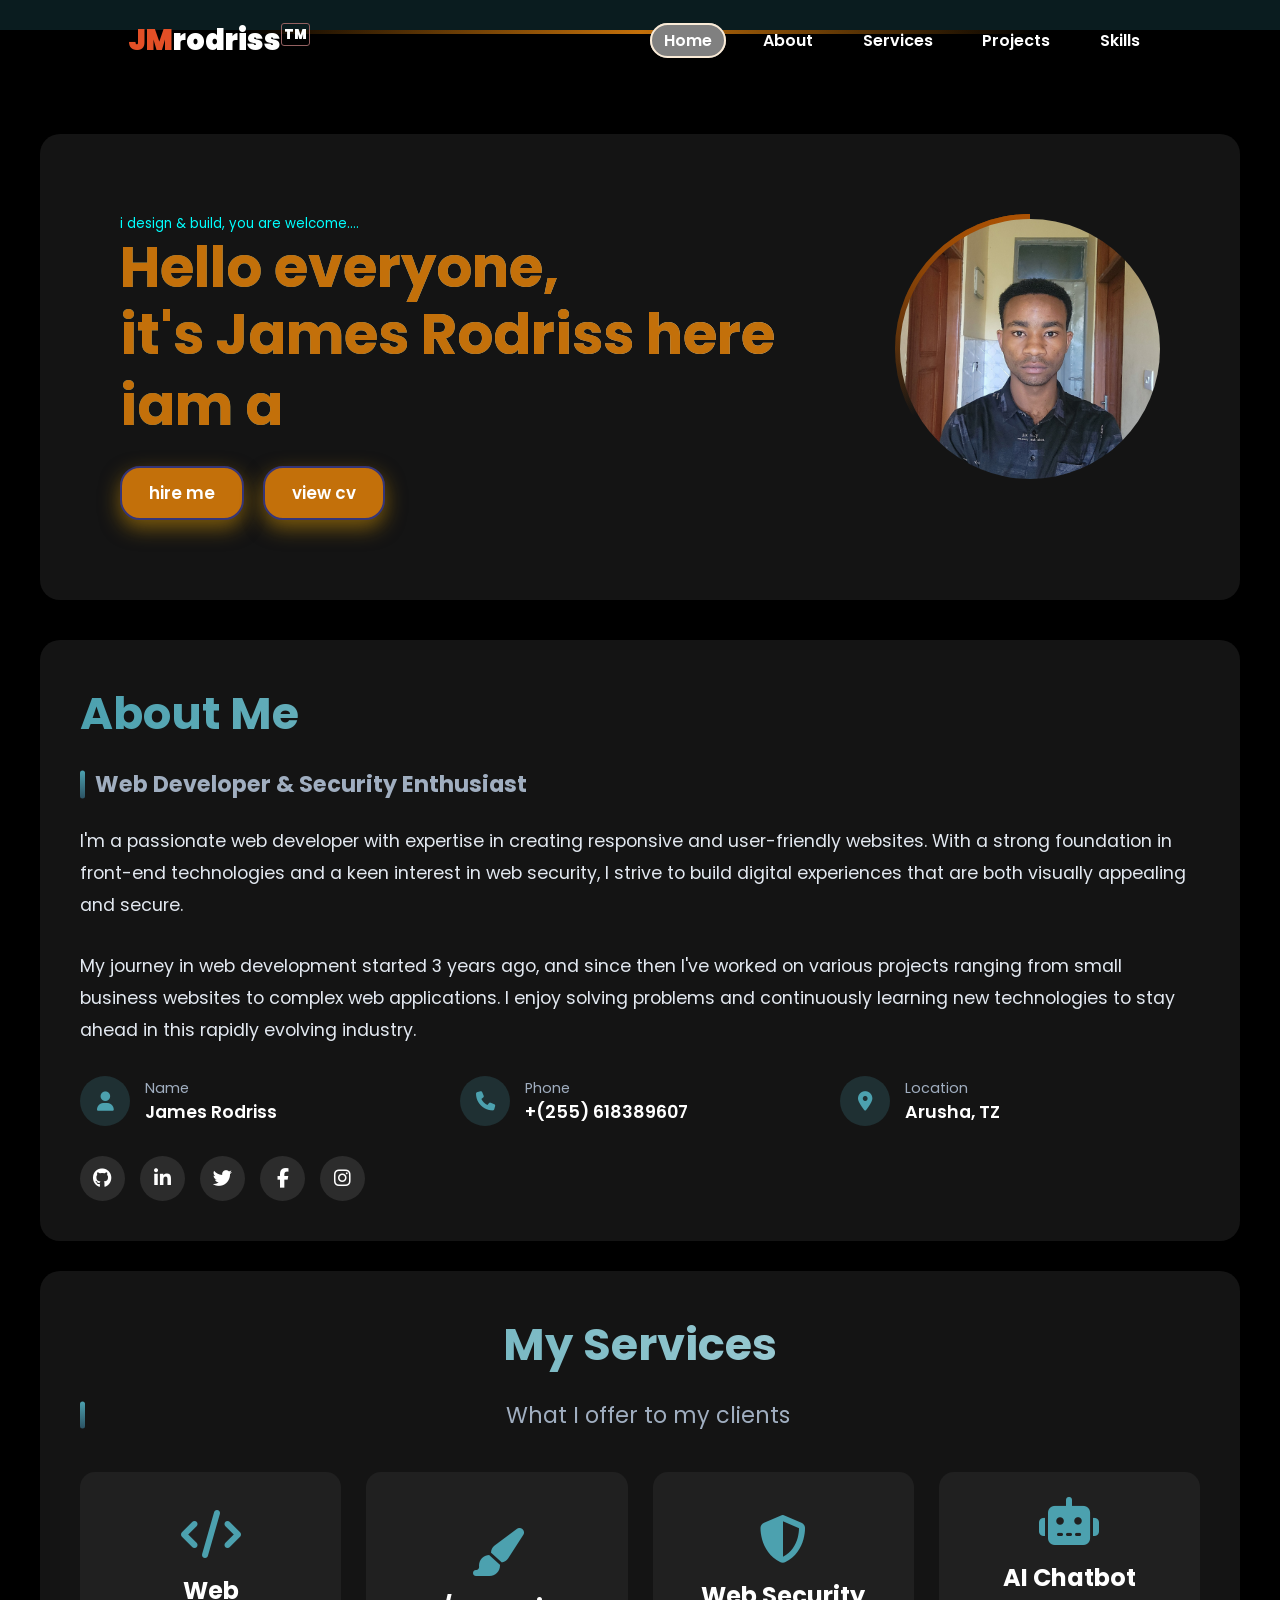
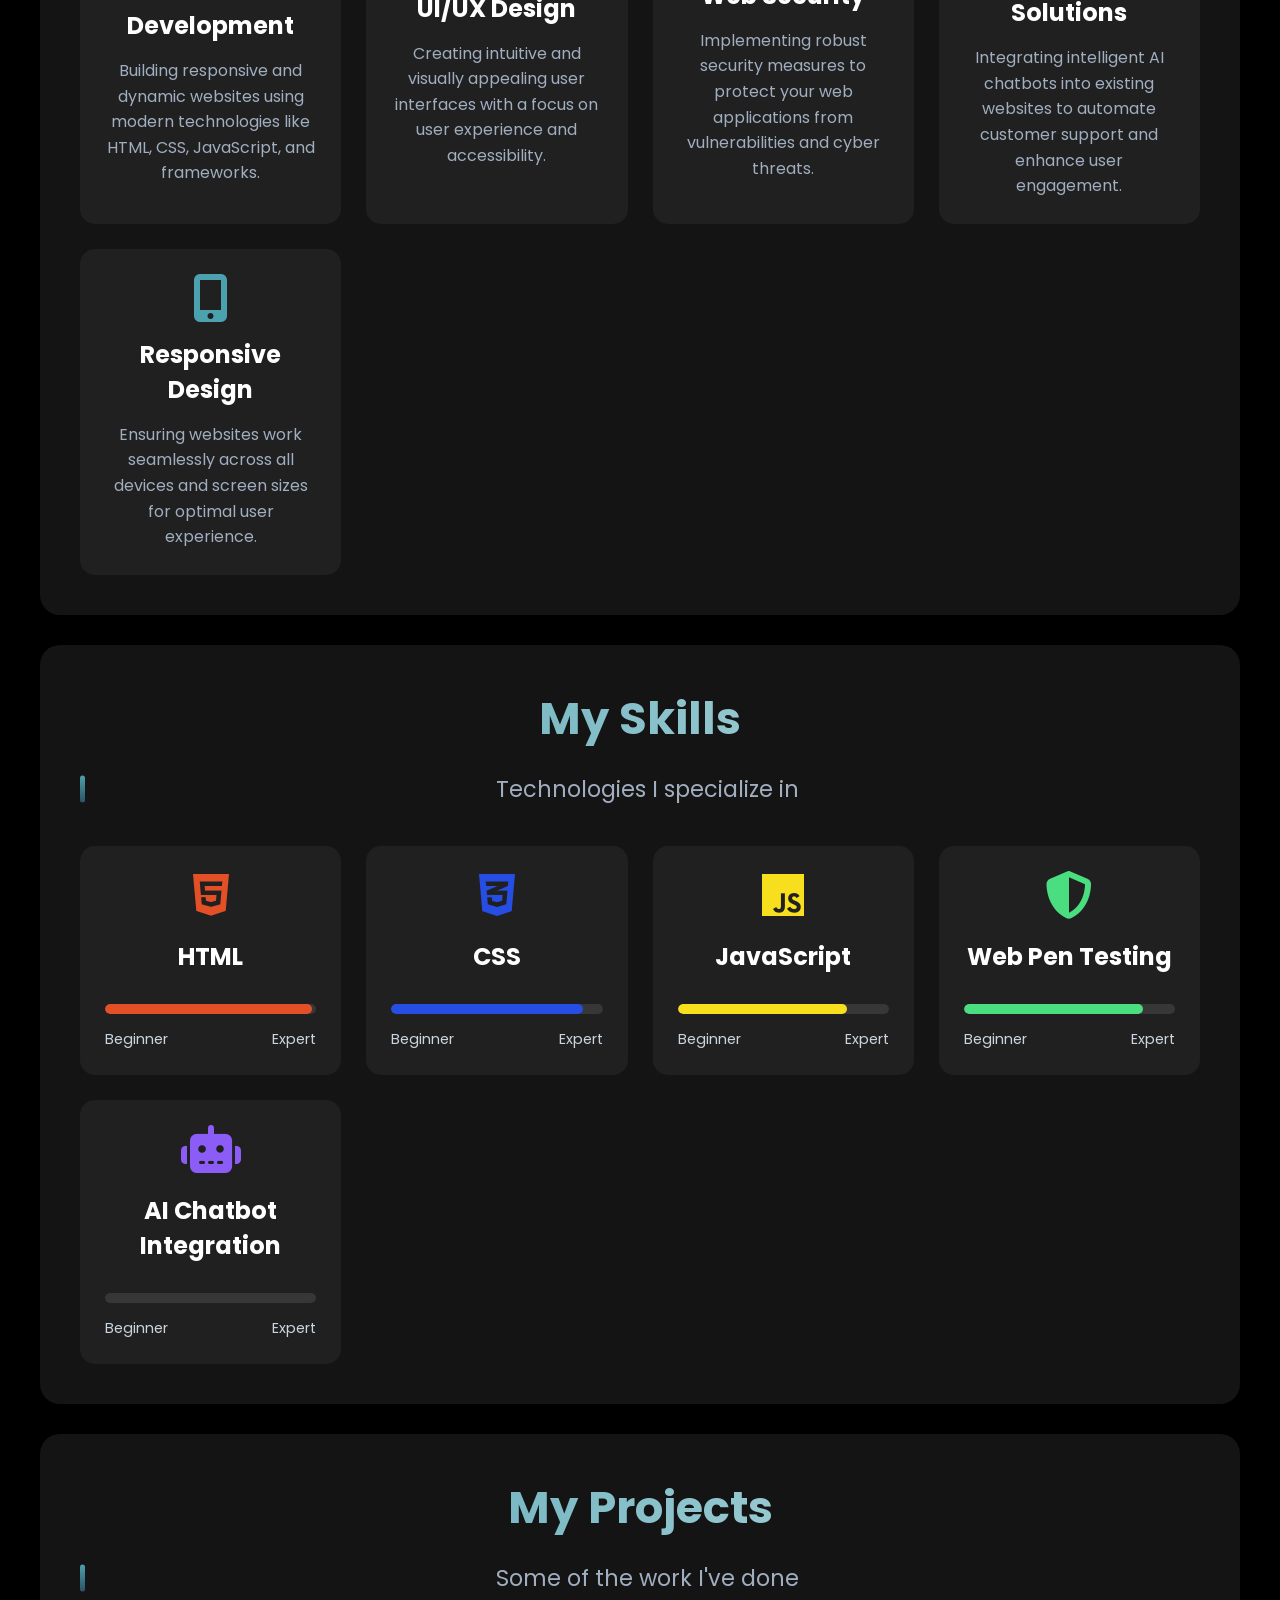
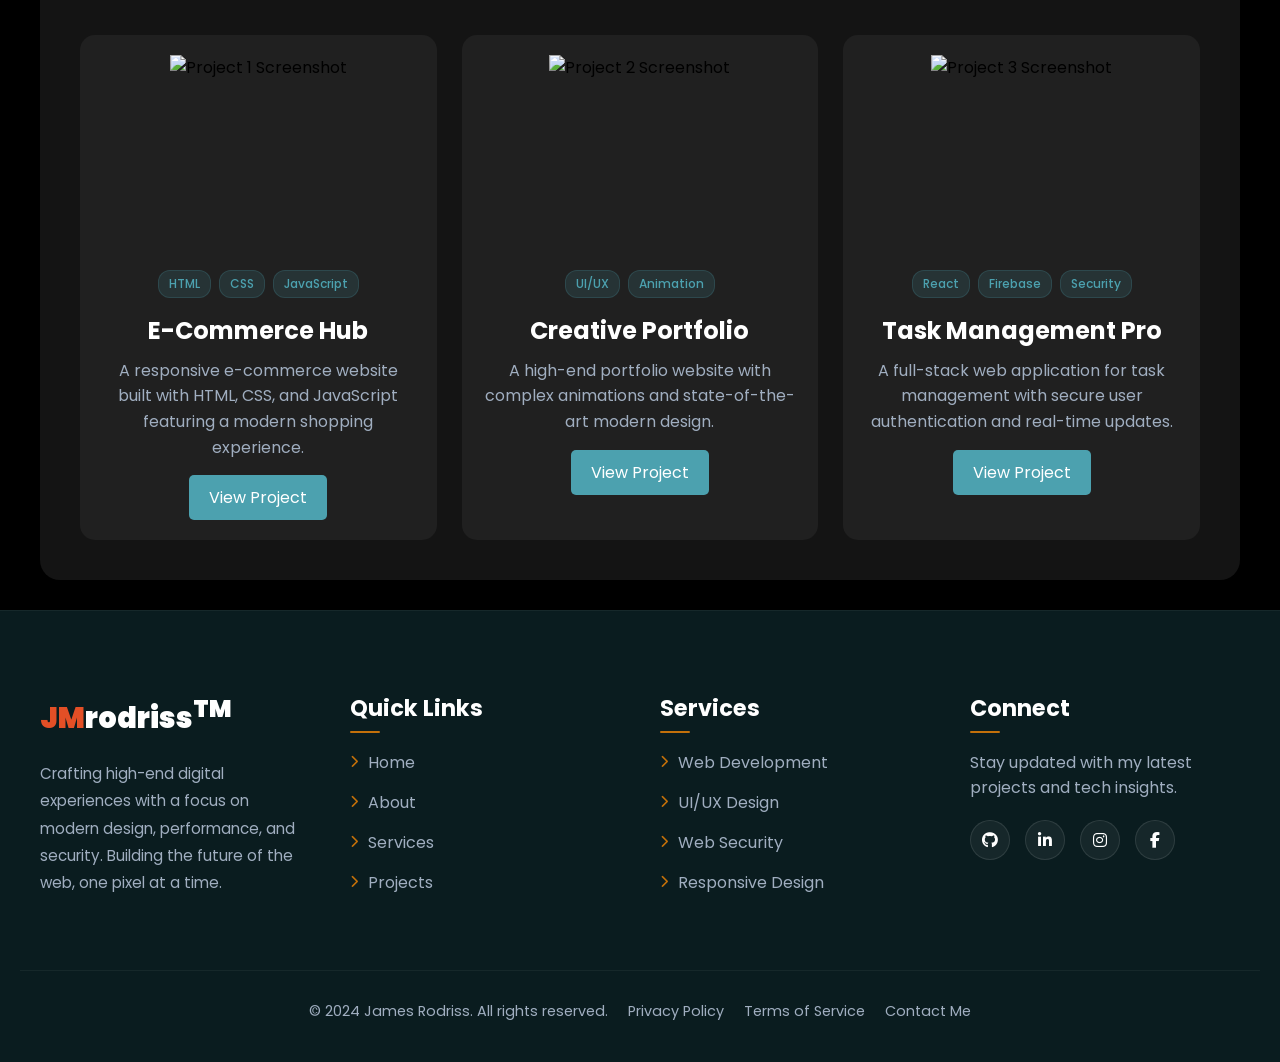
==== pages/portifolio.html @ ab5ba3fc "Initial commit: Professional modernized portfolio with Glassmorphism and pro structure" ====
<!DOCTYPE html>
<html lang="en">

<head>
  <meta charset="UTF-8" />
  <meta name="viewport" content="width=device-width, initial-scale=1.0" />
  <meta name="description"
    content="Portfolio of James Rodriss, a passionate web developer and security enthusiast specializing in responsive websites and UI/UX design." />
  <meta name="keywords"
    content="web developer, portfolio, James Rodriss, UI/UX design, web security, responsive design" />
  <title>James Rodriss - Portfolio</title>
  <link rel="preconnect" href="https://fonts.googleapis.com">
  <link rel="preconnect" href="https://fonts.gstatic.com" crossorigin>
  <link href="https://fonts.googleapis.com/css2?family=Poppins:wght@300;400;500;600;700&display=swap" rel="stylesheet">
  <link rel="stylesheet" href="https://cdnjs.cloudflare.com/ajax/libs/font-awesome/6.4.0/css/all.min.css" />
  <link rel="stylesheet" href="https://cdnjs.cloudflare.com/ajax/libs/aos/2.3.4/aos.css" />
  <link rel="stylesheet" href="../css/introduction.css" />
  <link rel="stylesheet" href="../css/portifolio.css" />
  <link rel="stylesheet" href="../css/services.css" />
</head>

<body>
  <!-- animaton on loading -->
  <div class="bars-animation">
    <div class="bar1" style="--i: 6"></div>
    <div class="bar1" style="--i: 5"></div>
    <div class="bar1" style="--i: 4"></div>
    <div class="bar1" style="--i: 3"></div>
    <div class="bar1" style="--i: 2"></div>
    <div class="bar1" style="--i: 1"></div>
  </div>

  <nav class="navbar">
    <div class="navbar-container">
      <a href="../index.html" class="navbar-logo">
        <span>JM</span><span>rodriss<sup>TM</sup></span>
      </a>
      <button class="navbar-toogle">
        <span class="bar"></span><span class="bar"></span><span class="bar"></span>
      </button>
      <ul class="navbar-menu">
        <li><a href="#introduction" class="activee">Home</a></li>
        <li><a href="#container2">About</a></li>
        <li><a href="#services">Services</a></li>
        <li><a href="#projects">Projects</a></li>
        <li><a href="#skills">Skills</a></li>
      </ul>
    </div>
    <div class="scroll-progress"></div>
  </nav>

  <div class="magic-separator"></div>

  <section class="introduction" id="introduction">
    <!--infomation about the intro-->
    <div class="info1" data-aos="fade-up">
      <div class="info1-intro">
        <small>i design & build, you are welcome....</small>
        <h1>
          Hello everyone, <br />
          it's James Rodriss here <br />
          <span class="iam-a-line">iam a <span class="career-wrapper">
              <span style="--i: 4">Developer</span>
              <span style="--i: 3">Designer</span>
              <span style="--i: 2">It specialist</span>
              <span style="--i: 1">Tester</span>
            </span></span>
        </h1>
      </div>
      <div class="info1-buttons">
        <a href="mailto:jamesrodriss43@gmail.com" class="button1">hire me</a>
        <a href="cv.html" class="button2">view cv</a>
      </div>
    </div>
    <!--image of intro-->
    <div class="home-image" data-aos="zoom-in-down">
      <div class="box-image">
        <div class="img-info">
          <img src="../assets/images/james.jpg" alt="Profile picture of James Rodriss" />
        </div>
      </div>
    </div>
  </section>

  <div class="container2" id="container2">
    <div class="about-section">
      <div class="about-content">
        <h1>About Me</h1>
        <h2 class="subtitle">Web Developer & Security Enthusiast</h2>

        <p class="description">
          I'm a passionate web developer with expertise in creating responsive
          and user-friendly websites. With a strong foundation in front-end
          technologies and a keen interest in web security, I strive to build
          digital experiences that are both visually appealing and secure.
        </p>

        <p class="description">
          My journey in web development started 3 years ago, and since then
          I've worked on various projects ranging from small business websites
          to complex web applications. I enjoy solving problems and
          continuously learning new technologies to stay ahead in this rapidly
          evolving industry.
        </p>

        <div class="info-grid">
          <div class="info-item">
            <div class="info-icon">
              <i class="fas fa-user"></i>
            </div>
            <div class="info-text">
              <span class="info-label">Name</span>
              <span class="info-value">James Rodriss</span>
            </div>
          </div>

          <div class="info-item">
            <div class="info-icon">
              <i class="fas fa-phone"></i>
            </div>
            <div class="info-text">
              <span class="info-label">Phone</span>
              <span class="info-value">+(255) 618389607</span>
            </div>
          </div>


          <div class="info-item">
            <div class="info-icon">
              <i class="fas fa-map-marker-alt"></i>
            </div>
            <div class="info-text">
              <span class="info-label">Location</span>
              <span class="info-value">Arusha, TZ</span>
            </div>
          </div>
        </div>

        <div class="social-links">
          <a href="https://github.com/rodrissjr" class="social-link">
            <i class="fab fa-github"></i>
          </a>
          <a href="https://www.linkedin.com/in/j%C3%A3m%C4%93s-rodriss-00a63537a/" class="social-link">
            <i class="fab fa-linkedin-in"></i>
          </a>
          <a href="#" class="social-link">
            <i class="fab fa-twitter"></i>
          </a>
          <a href="https://www.facebook.com/selvester.rodriss.5" class="social-link">
            <i class="fab fa-facebook-f"></i>
          </a>
          <a href="https://www.instagram.com/iamrodriss_jr/" class="social-link">
            <i class="fab fa-instagram "></i>
          </a>
        </div>
      </div>
    </div>
  </div>

  <div class="services-container" id="services" data-aos="fade-up">
    <header>
      <h1>My Services</h1>
      <p class="subtitle">What I offer to my clients</p>
    </header>

    <div class="services-grid">
      <div class="service-card" data-aos="zoom-out-down">
        <i class="fas fa-code icon"></i>
        <h3>Web Development</h3>
        <p>
          Building responsive and dynamic websites using modern technologies
          like HTML, CSS, JavaScript, and frameworks.
        </p>
      </div>

      <div class="service-card" data-aos="flip-right">
        <i class="fas fa-paint-brush icon"></i>
        <h3>UI/UX Design</h3>
        <p>
          Creating intuitive and visually appealing user interfaces with a
          focus on user experience and accessibility.
        </p>
      </div>

      <div class="service-card" data-aos="zoom-in-up">
        <i class="fas fa-shield-alt icon"></i>
        <h3>Web Security</h3>
        <p>
          Implementing robust security measures to protect your web
          applications from vulnerabilities and cyber threats.
        </p>
      </div>

      <div class="service-card" data-aos="fade-up" data-aos-delay="100">
        <i class="fas fa-robot icon"></i>
        <h3>AI Chatbot Solutions</h3>
        <p>
          Integrating intelligent AI chatbots into existing websites to
          automate customer support and enhance user engagement.
        </p>
      </div>

      <div class="service-card" data-aos="fade-up">
        <i class="fas fa-mobile-alt icon"></i>
        <h3>Responsive Design</h3>
        <p>
          Ensuring websites work seamlessly across all devices and screen
          sizes for optimal user experience.
        </p>
      </div>
    </div>
  </div>

  <div class="container" data-aos="" id="container">
    <header>
      <h1>My Skills</h1>
      <p class="subtitle">Technologies I specialize in</p>
    </header>

    <div class="skills-container">
      <div class="skill-card html" data-aos="flip-up">
        <i class="fab fa-html5 icon"></i>
        <h3>HTML</h3>
        <div class="skill-level">
          <div class="skill-progress" data-width="98%"></div>
        </div>
        <div class="skill-info">
          <span>Beginner</span>
          <span>Expert</span>
        </div>
      </div>

      <div class="skill-card css" data-aos="zoom-out-down">
        <i class="fab fa-css3-alt icon"></i>
        <h3>CSS</h3>
        <div class="skill-level">
          <div class="skill-progress" data-width="91%"></div>
        </div>
        <div class="skill-info">
          <span>Beginner</span>
          <span>Expert</span>
        </div>
      </div>

      <div class="skill-card js" data-aos="zoom-in-down">
        <i class="fab fa-js icon"></i>
        <h3>JavaScript</h3>
        <div class="skill-level">
          <div class="skill-progress" data-width="80%"></div>
        </div>
        <div class="skill-info">
          <span>Beginner</span>
          <span>Expert</span>
        </div>
      </div>

      <div class="skill-card security" data-aos="fade-up">
        <i class="fas fa-shield-alt icon"></i>
        <h3>Web Pen Testing</h3>
        <div class="skill-level">
          <div class="skill-progress" data-width="85%"></div>
        </div>
        <div class="skill-info">
          <span>Beginner</span>
          <span>Expert</span>
        </div>
      </div>

      <div class="skill-card chatbot" data-aos="flip-right" data-aos-delay="200">
        <i class="fas fa-robot icon"></i>
        <h3>AI Chatbot Integration</h3>
        <div class="skill-level">
          <div class="skill-progress" data-width="92%"></div>
        </div>
        <div class="skill-info">
          <span>Beginner</span>
          <span>Expert</span>
        </div>
      </div>
    </div>
  </div>

  <div class="projects-container" id="projects" data-aos="fade-up">
    <header>
      <h1>My Projects</h1>
      <p class="subtitle">Some of the work I've done</p>
    </header>

    <div class="projects-grid">
      <div class="project-card" data-aos="zoom-in">
        <div class="project-image">
          <img src="project1.jpg" alt="Project 1 Screenshot" loading="lazy">
        </div>
        <div class="project-tags">
          <span class="tag">HTML</span>
          <span class="tag">CSS</span>
          <span class="tag">JavaScript</span>
        </div>
        <h3>E-Commerce Hub</h3>
        <p>A responsive e-commerce website built with HTML, CSS, and JavaScript featuring a modern shopping experience.
        </p>
        <a href="project1.html" class="project-link">View Project</a>
      </div>

      <div class="project-card" data-aos="zoom-in" data-aos-delay="200">
        <div class="project-image">
          <img src="project2.jpg" alt="Project 2 Screenshot" loading="lazy">
        </div>
        <div class="project-tags">
          <span class="tag">UI/UX</span>
          <span class="tag">Animation</span>
        </div>
        <h3>Creative Portfolio</h3>
        <p>A high-end portfolio website with complex animations and state-of-the-art modern design.</p>
        <a href="project2.html" class="project-link">View Project</a>
      </div>

      <div class="project-card" data-aos-delay="100">
        <div class="project-image">
          <img src="project3.jpg" alt="Project 3 Screenshot" loading="lazy">
        </div>
        <div class="project-tags">
          <span class="tag">React</span>
          <span class="tag">Firebase</span>
          <span class="tag">Security</span>
        </div>
        <h3>Task Management Pro</h3>
        <p>A full-stack web application for task management with secure user authentication and real-time updates.</p>
        <a href="project3.html" class="project-link">View Project</a>
      </div>
    </div>
  </div>

  <footer class="footer">
    <div class="footer-container">
      <!-- Branding Column -->
      <div class="footer-column footer-about">
        <a href="#" class="footer-logo">
          <span>JM</span>rodriss<sup>TM</sup>
        </a>
        <p>
          Crafting high-end digital experiences with a focus on modern design,
          performance, and security. Building the future of the web, one pixel at a time.
        </p>
      </div>

      <!-- Quick Links Column -->
      <div class="footer-column footer-links">
        <h3>Quick Links</h3>
        <ul>
          <li><a href="#introduction"><i class="fas fa-chevron-right"></i> Home</a></li>
          <li><a href="#container2"><i class="fas fa-chevron-right"></i> About</a></li>
          <li><a href="#services"><i class="fas fa-chevron-right"></i> Services</a></li>
          <li><a href="#projects"><i class="fas fa-chevron-right"></i> Projects</a></li>
        </ul>
      </div>

      <!-- Services Column -->
      <div class="footer-column footer-links">
        <h3>Services</h3>
        <ul>
          <li><a href="#"><i class="fas fa-chevron-right"></i> Web Development</a></li>
          <li><a href="#"><i class="fas fa-chevron-right"></i> UI/UX Design</a></li>
          <li><a href="#"><i class="fas fa-chevron-right"></i> Web Security</a></li>
          <li><a href="#"><i class="fas fa-chevron-right"></i> Responsive Design</a></li>
        </ul>
      </div>

      <!-- Social Column -->
      <div class="footer-column footer-socials">
        <h3>Connect</h3>
        <p>Stay updated with my latest projects and tech insights.</p>
        <div class="social-icons">
          <a href="https://github.com/rodrissjr" class="social-icon" target="_blank"><i class="fab fa-github"></i></a>
          <a href="https://www.linkedin.com/in/j%C3%A3m%C4%93s-rodriss-00a63537a/" class="social-icon"
            target="_blank"><i class="fab fa-linkedin-in"></i></a>
          <a href="https://www.instagram.com/iamrodriss_jr/" class="social-icon" target="_blank"><i
              class="fab fa-instagram"></i></a>
          <a href="https://www.facebook.com/selvester.rodriss.5" class="social-icon" target="_blank"><i
              class="fab fa-facebook-f"></i></a>
        </div>
      </div>
    </div>

    <div class="footer-bottom">
      <div class="footer-container">
        <div
          style="display: flex; justify-content: space-between; align-items: center; width: 100%; flex-wrap: wrap; gap: 20px;">
          <p>&copy; 2024 James Rodriss. All rights reserved.</p>
          <div class="footer-legal">
            <a href="#">Privacy Policy</a>
            <a href="#">Terms of Service</a>
            <a href="mailto:jamesrodriss43@gmail.com">Contact Me</a>
          </div>
        </div>
      </div>
    </div>
  </footer>
  <script src="https://cdnjs.cloudflare.com/ajax/libs/aos/2.3.4/aos.js"></script>
  <script>
    const navbarToogle = document.querySelector(".navbar-toogle");
    const navbarMenu = document.querySelector(".navbar-menu");
    navbarToogle.addEventListener("click", function () {
      navbarToogle.classList.toggle("active");
      navbarMenu.classList.toggle("active");
    });

    // Close menu when a link is clicked
    const menuLinks = document.querySelectorAll('.navbar-menu a');
    menuLinks.forEach(link => {
      link.addEventListener('click', () => {
        navbarMenu.classList.remove('active');
        navbarToogle.classList.remove('active');
      });
    });

    AOS.init({
      offset: 100,
      duration: 1000,
      easing: "ease-in-out",
      delay: 200,
      once: true,
    });

    // Navbar Scroll Effect & Progress Bar
    const navbar = document.querySelector(".navbar");
    const progressBar = document.querySelector(".scroll-progress");

    window.addEventListener("scroll", () => {
      // Navbar
      if (window.scrollY > 50) {
        navbar.classList.add("scrolled");
      } else {
        navbar.classList.remove("scrolled");
      }

      // Progress Bar
      const windowHeight = document.documentElement.scrollHeight - window.innerHeight;
      const scrolled = (window.scrollY / windowHeight) * 100;
      progressBar.style.width = `${scrolled}%`;
    });

    // Animated Skill Bars
    const skillBars = document.querySelectorAll(".skill-progress");
    const skillObserver = new IntersectionObserver((entries) => {
      entries.forEach(entry => {
        if (entry.isIntersecting) {
          const targetWidth = entry.target.getAttribute("data-width");
          entry.target.style.width = targetWidth;
          skillObserver.unobserve(entry.target);
        }
      });
    }, { threshold: 0.5 });

    skillBars.forEach(bar => skillObserver.observe(bar));
  </script>
</body>

</html>
---- css/introduction.css ----
.introduction {
  background: rgba(255, 255, 255, 0.08);
  max-width: 1200px;
  width: 100%;
  height: auto;
  margin: 100px auto 40px; /* Restored margin-top */
  padding: 60px 20px;
  display: flex;
  flex-direction: column;
  align-items: center;
  justify-content: center;
  gap: 40px;
  border-radius: 20px;
  box-shadow: 0 15px 35px rgba(0, 0, 0, 0.2);
}
@media (min-width: 1024px) {
  .introduction {
    flex-direction: row;
    justify-content: space-between;
    align-items: flex-start;
    padding: 80px 40px;
  }
  .home-image {
    flex-shrink: 0;
  }
  .info1 {
    flex: 1;
    text-align: left !important;
    margin-left: 40px !important;
  }
}
@media (max-width: 790px) {
  .introduction {
    gap: 30px;
    padding: 40px 20px;
  }
  .info1-intro h1 {
    font-size: clamp(1rem, 5.5vw, 2.2rem); /* Aggressive reduction */
    white-space: nowrap;
    letter-spacing: -0.5px; /* Tighter letter spacing to save space */
  }
  .info1-intro small {
    font-size: 0.65rem;
  }
  .info1 {
    text-align: left !important;
    padding-left: 10px;
  }
  .home-image .box-image {
    width: 200px;
    height: 200px;
  }
}
.home-image {
  margin: 0 auto;
  overflow: visible;
  display: flex;
  justify-content: center;
  align-items: center;
}
.home-image .box-image {
  width: 270px;
  height: 270px;
  border-radius: 50%;
  padding: 5px;
  /*background: red; */
  position: relative;
  overflow: hidden;
  display: flex;
  align-items: center;
  justify-content: center;          
}
.home-image .box-image::before,
.home-image .box-image::after {
  content: "";
  position: absolute;
  width: 500px;
  height: 500px;
  background: conic-gradient(
    transparent,
    transparent,
    transparent,
    rgb(170, 81, 3)
  );
  transform: rotate(0deg);
  -webkit-animation: rotate 10s linear infinite;
  animation: rotate 10s linear infinite;
}
.home-image .box-image::after {
  -webkit-animation-delay: -5s;
  animation-delay: -5s;
}
@-webkit-keyframes rotate {
  100% {
    -webkit-transform: rotate(360deg);
    transform: rotate(360deg);
  }
}
@keyframes rotate {
  100% {
    transform: rotate(360deg);
  }
}
.img-info {
  width: 100%;
  height: 100%;
  overflow: hidden;
  border-radius: 50%;
  display: flex;
  align-items: center;
  justify-content: center;
  position: relative;
  z-index: 1;
}
.img-info img {
  top: 0.05px;
  position: absolute;
  width: 100%;
  object-fit: contain;
  transition: all 0.3s ease-in-out;
  mix-blend-mode: lighten;
}
.img-info img:hover {
  /* transform: scale(1.05);*/
  cursor: pointer;
}
.info1-buttons {
  margin-top: 1%;
}

.info1-intro {
  margin-top: 0%;
  margin-left: 0%;
  display: flex;
  flex-direction: column;
  align-items: flex-start; /* Changed from center */
}
.info1-intro small {
  color: aqua;
}
.info1 {
  display: flex;
  flex-direction: column;
  margin-left: 0;
  width: 100%;
  max-width: 700px;
  text-align: left; /* Changed from center */
}

.info1 .info1-intro h1 {
  color: #c3700a;
  display: block;
  white-space: nowrap; 
  max-width: 100%;
  font-size: clamp(1.1rem, 6vw, 3.5rem); /* Lower minimum */
  line-height: 1.2;
}

.info1 .info1-intro h1 .iam-a-line {
  display: inline-flex;
  align-items: center;
  flex-wrap: nowrap;
  vertical-align: middle;
}
.info1 .info1-intro h1 .career-wrapper {
  position: relative;
  display: inline-block;
  margin-left: 10px;
  height: 1.2em; /* Ensure it has height for the absolute children */
}

.info1 .info1-intro h1 .career-wrapper span {
  position: absolute;
  left: 0;
  top: 50%;
  transform: translateY(-50%);
  display: inline-block;
  color: transparent;
  -webkit-text-stroke: 0.5px #c3700a;
  white-space: nowrap;
  opacity: 0;
  visibility: hidden;
}

/* Developer (1st span) */
.info1 .info1-intro h1 .career-wrapper span:nth-of-type(1) {
  animation: carousel-1 12s infinite;
}

/* Designer (2nd span) */
.info1 .info1-intro h1 .career-wrapper span:nth-of-type(2) {
  animation: carousel-2 12s infinite;
}

/* It specialist (3rd span) */
.info1 .info1-intro h1 .career-wrapper span:nth-of-type(3) {
  animation: carousel-3 12s infinite;
}

/* Tester (4th span) */
.info1 .info1-intro h1 .career-wrapper span:nth-of-type(4) {
  animation: carousel-4 12s infinite;
}

@keyframes carousel-1 {
  0% { opacity: 0; transform: translateY(20%) scale(0.9); filter: blur(5px); visibility: visible; }
  5%, 20% { opacity: 1; transform: translateY(-50%) scale(1); filter: blur(0); visibility: visible; }
  25% { opacity: 0; transform: translateY(-120%) scale(1.1); filter: blur(5px); visibility: hidden; }
  26%, 100% { opacity: 0; visibility: hidden; }
}

@keyframes carousel-2 {
  0%, 24% { opacity: 0; transform: translateY(20%) scale(0.9); filter: blur(5px); visibility: hidden; }
  30%, 45% { opacity: 1; transform: translateY(-50%) scale(1); filter: blur(0); visibility: visible; }
  50% { opacity: 0; transform: translateY(-120%) scale(1.1); filter: blur(5px); visibility: hidden; }
  51%, 100% { opacity: 0; visibility: hidden; }
}

@keyframes carousel-3 {
  0%, 49% { opacity: 0; transform: translateY(20%) scale(0.9); filter: blur(5px); visibility: hidden; }
  55%, 70% { opacity: 1; transform: translateY(-50%) scale(1); filter: blur(0); visibility: visible; }
  75% { opacity: 0; transform: translateY(-120%) scale(1.1); filter: blur(5px); visibility: hidden; }
  76%, 100% { opacity: 0; visibility: hidden; }
}

@keyframes carousel-4 {
  0%, 74% { opacity: 0; transform: translateY(20%) scale(0.9); filter: blur(5px); visibility: hidden; }
  80%, 95% { opacity: 1; transform: translateY(-50%) scale(1); filter: blur(0); visibility: visible; }
  100% { opacity: 0; transform: translateY(-120%) scale(1.1); filter: blur(5px); visibility: hidden; }
}

.info1 h1 .career-wrapper span::before {
  content: ""; /* Removed content: attr(data-text) to fix duplication */
  width: auto;
  position: static;
  border-right: none;
  overflow: visible;
  white-space: nowrap;
}

.button1 {
  background: #c3700a;
  padding: 12px 27px;
  border-radius: 20px;
  box-shadow: 0 8px 20px rgba(190, 135, 7, 0.6);
  color: white;
  font-weight: 600;
  font-size: 1.05rem;
  margin-left: 0; /* Align with text */
  border: 2px solid rgb(53, 53, 120);
  transition: all 0.3s ease-in-out;
  text-decoration: none;
  display: inline-block;
}
.button2 {
  background: #c3700a;
  padding: 12px 27px;
  border-radius: 20px;
  box-shadow: 0 8px 20px rgba(190, 135, 7, 0.6);
  color: white;
  font-weight: 600;
  font-size: 1.05rem;
  margin-left: 15px;
  border: 2px solid rgb(53, 53, 120);
  transition: all 0.3s ease-in-out;
  text-decoration: none;
  display: inline-block;
}
@media (max-width: 790px) {
  .button1,
  .button2 {
    margin-left: 0;
    margin-right: 10px;
    margin-bottom: 10px;
    padding: 10px 20px;
    font-size: 0.95rem;
  }
}
.button1:hover,
.button2:hover {
  background: none;
  box-shadow: 0 10px 20px rgba(190, 135, 7, 0.1);
  cursor: pointer;
}

.magic-separator {
  height: 4px; /* Thinner line */
  background: linear-gradient(90deg, transparent, #c3700a, transparent);
  margin: 30px auto;
  max-width: 800px; /* Shorter for better balance */
  border-radius: 2px;
  animation: magic-glow 6s ease-in-out infinite alternate;
  transform-origin: center;
}

@keyframes magic-glow {
  0% {
    box-shadow: 0 0 5px rgba(195, 112, 10, 0.3);
    transform: scale(0.95);
    opacity: 0.5;
  }
  100% {
    box-shadow: 0 0 15px rgba(195, 112, 10, 0.6);
    transform: scale(1);
    opacity: 0.8;
  }
}
---- css/portifolio.css ----
* {
  padding: 0;
  margin: 0;
  box-sizing: border-box;
}
body {
  font-family: 'Poppins', sans-serif;
  /*background: linear-gradient(135deg, #0f2027, #203a43, #2c5364);*/
  scroll-behavior: smooth;
  position: relative;
  background-color: #0a1c1f; /* Consistent dark background */
}
.bars-animation {
  position: absolute;
  height: 100%;
  width: 100%;
  display: flex;
  z-index: -1000;
}
.bar1 {
  width: 100%;
  height: 100%;
  /*
  border: 3px solid red; */
  background: black;
  transform: translateY(-100%);
  animation: show-background 1s ease-in-out forwards;
  animation-delay: calc(0.1s * var(--i));
}
@keyframes show-background {
  100% {
    transform: translateY(0);
  }
}
.navbar {
  height: 80px;
  background: transparent;
  width: 100%;
  display: flex;
  align-items: center;
  justify-content: center;
  position: fixed;
  top: 0;
  left: 0;
  z-index: 1000;
  transition: all 0.4s ease;
}

.navbar.scrolled {
  background: rgba(10, 28, 31, 0.85);
  backdrop-filter: blur(15px);
  -webkit-backdrop-filter: blur(15px);
  height: 70px;
  box-shadow: 0 10px 30px rgba(0, 0, 0, 0.3);
  border-bottom: 1px solid rgba(255, 255, 255, 0.05);
}
.navbar .scroll-progress {
  position: absolute;
  bottom: 0;
  left: 0;
  width: 0%;
  height: 3px;
  background: linear-gradient(90deg, #e34f26, #c3700a);
  box-shadow: 0 0 10px rgba(195, 112, 10, 0.8);
  z-index: 1001;
}

@keyframes visibility {
  0% {
    visibility: hidden;
    opacity: 0;
  }
  100% {
    visibility: visible;
    opacity: 1;
  }
}
.navbar-container {
  display: flex;
  align-items: center;
  justify-content: space-between;
  width: 80%;
  max-width: 1600px;
}
.navbar-logo {
  font-size: 1.8rem;
  text-decoration: none;
  font-weight: 900;
  color: white;
}
.navbar-logo span:nth-child(1) {
  color: #e34f26;
}
.navbar-logo span:nth-child(2) {
  animation: hue 5s linear infinite;
}
@keyframes hue {
  20% {
    color: #4ade80;
  }
  40% {
    color: #e34f26;
  }
  60% {
    color: cadetblue;
  }
  80% {
    color: darkgoldenrod;
  }
  100% {
    color: violet;
  }
}
.navbar-logo span:nth-child(2) sup {
  font-size: small;
  border: 0.1px solid rgb(148, 97, 97);
  padding: 1px 2px;
  border-radius: 3px;
}
.navbar-toogle {
  display: none;
  padding: 10px;
  cursor: pointer;
  background: transparent;
  border: 1px solid rgba(255, 255, 255, 0.3);
  outline: none;
  border-radius: 5px;
  -webkit-tap-highlight-color: transparent;
  transition: background 0.3s ease;
}

.navbar-toogle:hover,
.navbar-toogle:focus {
  background: rgba(255, 255, 255, 0.1);
}

.navbar-toogle .bar {
  width: 25px;
  height: 3px;
  margin: 5px auto;
  background: #fff;
  display: block;
  transition: all 0.3s ease;
}
.navbar-menu {
  display: flex;
  align-items: center;
  justify-content: space-between;
  gap: 1.6rem;
  list-style: none;
}
.navbar-menu li a {
  text-decoration: none;
  white-space: nowrap;
  color: white;
  font-weight: 600;
  padding: 4px 12px;
  border-radius: 20px;
  border: 2px;
  transition: all 0.5s ease;
}

.navbar-menu li a:hover,
.navbar-menu li a.activee {
  background-color: gray;
  border: 2px solid antiquewhite;
}
@media (max-width: 800px) {
  .navbar {
    backdrop-filter: none;
  }
  .navbar-menu {
    display: none;
    flex-direction: column;
    width: 250px;
    background: transparent;
    gap: 1.5rem !important;
    padding: 5rem 1.5rem;
    position: absolute;
    box-shadow: 0 10px 20px rgba(0, 0, 0, 0.5);
    top: 0;
    right: 0;
    align-items: flex-start;
  }
  .navbar-container .navbar-menu.active {
    display: flex;
  }
  .navbar-toogle {
    display: block;
    z-index: 999;
  }

  .navbar-toogle.active .bar:nth-child(2) {
    opacity: 0;
  }
  .navbar-toogle.active .bar:nth-child(1) {
    transform: translateY(8px) rotate(45deg);
  }
  .navbar-toogle.active .bar:nth-child(3) {
    transform: translateY(-8px) rotate(-45deg);
  }
}

.footer {
  background: #0a1c1f;
  color: #a0aec0;
  padding: 80px 20px 40px;
  position: relative;
  z-index: 1;
  border-top: 1px solid rgba(255, 255, 255, 0.05);
}

.footer-container {
  max-width: 1200px;
  margin: 0 auto;
  display: grid;
  grid-template-columns: repeat(auto-fit, minmax(200px, 1fr));
  gap: 40px;
}

.footer-column h3 {
  color: #fff;
  font-size: 1.4rem;
  margin-bottom: 25px;
  position: relative;
  display: inline-block;
}

.footer-column h3::after {
  content: '';
  position: absolute;
  left: 0;
  bottom: -8px;
  width: 30px;
  height: 2px;
  background: #c3700a;
  border-radius: 2px;
}

.footer-about .footer-logo {
  font-size: 1.8rem;
  font-weight: 900;
  color: #fff;
  text-decoration: none;
  margin-bottom: 20px;
  display: block;
}

.footer-about .footer-logo span:first-child {
  color: #e34f26;
}

.footer-about p {
  line-height: 1.8;
  font-size: 0.95rem;
}

.footer-links ul {
  list-style: none;
}

.footer-links ul li {
  margin-bottom: 15px;
}

.footer-links ul li a {
  color: #a0aec0;
  text-decoration: none;
  transition: all 0.3s ease;
  display: flex;
  align-items: center;
  gap: 10px;
}

.footer-links ul li a i {
  font-size: 0.8rem;
  color: #c3700a;
}

.footer-links ul li a:hover {
  color: #fff;
  transform: translateX(5px);
}

.footer-socials .social-icons {
  display: flex;
  gap: 15px;
  margin-top: 20px;
}

.footer-socials .social-icon {
  width: 40px;
  height: 40px;
  background: rgba(255, 255, 255, 0.05);
  border-radius: 50%;
  display: flex;
  align-items: center;
  justify-content: center;
  color: #fff;
  text-decoration: none;
  transition: all 0.3s ease;
  border: 1px solid rgba(255, 255, 255, 0.1);
}

.footer-socials .social-icon:hover {
  background: #c3700a;
  transform: translateY(-5px);
  border-color: #c3700a;
}

.footer-bottom {
  margin-top: 60px;
  padding-top: 30px;
  border-top: 1px solid rgba(255, 255, 255, 0.05);
  display: flex;
  justify-content: space-between;
  align-items: center;
  flex-wrap: wrap;
  gap: 20px;
}

.footer-bottom p {
  font-size: 0.9rem;
}

.footer-bottom .footer-legal {
  display: flex;
  gap: 20px;
}

.footer-bottom .footer-legal a {
  color: #a0aec0;
  text-decoration: none;
  font-size: 0.9rem;
  transition: color 0.3s ease;
}

.footer-bottom .footer-legal a:hover {
  color: #fff;
}

@media (max-width: 768px) {
  .footer {
    padding: 60px 20px 30px;
  }
  .footer-bottom {
    flex-direction: column;
    text-align: center;
  }
}

.container {
  max-width: 1200px;
  width: 100%;
  background: rgba(255, 255, 255, 0.08);
  backdrop-filter: blur(10px);
  border-radius: 20px;
  padding: 40px;
  box-shadow: 0 15px 35px rgba(0, 0, 0, 0.2);
  margin: auto;
}

header {
  text-align: center;
  margin-bottom: 40px;
}

h1 {
  font-size: 2.5rem;
  margin-bottom: 10px;
  background: linear-gradient(90deg, #4ca1af, #c4e0e5);
  -webkit-background-clip: text;
  background-clip: text;
  color: transparent;
}

.subtitle {
  color: #a0aec0;
  font-size: 1.1rem;
}

.skills-container {
  display: grid;
  grid-template-columns: repeat(auto-fit, minmax(220px, 1fr));
  gap: 25px;
}

.skill-card {
  background: rgba(255, 255, 255, 0.05);
  border-radius: 15px;
  padding: 25px;
  text-align: center;
  transition: transform 0.3s ease, box-shadow 0.3s ease;
  display: flex;
  flex-direction: column;
  align-items: center;
  justify-content: center;
  color: #fff; /* Ensure text is white */
}

.skill-card:hover {
  transform: translateY(-5px);
  box-shadow: 0 10px 20px rgba(0, 0, 0, 0.2);
  background: rgba(255, 255, 255, 0.1);
}

.icon {
  font-size: 3rem;
  margin-bottom: 20px;
}

.html .icon {
  color: #e34f26;
}

.css .icon {
  color: #264de4;
}

.js .icon {
  color: #f7df1e;
}

.security .icon {
  color: #4ade80;
}

.chatbot .icon {
  color: #8b5cf6; /* Modern AI Purple */
}

h3 {
  font-size: 1.5rem;
  margin-bottom: 15px;
  color: #fff;
}

.skill-level {
  width: 100%;
  background: rgba(255, 255, 255, 0.1);
  height: 10px;
  border-radius: 10px;
  overflow: hidden;
  margin: 15px 0;
}

.skill-progress {
  height: 100%;
  border-radius: 10px;
  width: 0;
  transition: width 1.5s cubic-bezier(0.17, 0.67, 0.83, 0.67);
}

.skill-progress.animate {
}

.html .skill-progress {
  width: 98%;
  background: #e34f26;
}

.css .skill-progress {
  width: 91%;
  background: #264de4;
}

.js .skill-progress {
  width: 80%;
  background: #f7df1e;
}

.security .skill-progress {
  width: 85%;
  background: #4ade80;
}

.chatbot .skill-progress {
  background: #8b5cf6;
}

.skill-info {
  display: flex;
  justify-content: space-between;
  width: 100%;
  font-size: 0.9rem;
  color: #cbd5e0; /* Lighter gray for better visibility */
}

@media (max-width: 768px) {
  .skills-container {
    grid-template-columns: 1fr;
  }

  h1 {
    font-size: 2rem;
  }
}

.services-container {
  max-width: 1200px;
  width: 100%;
  background: rgba(255, 255, 255, 0.08);
  backdrop-filter: blur(10px);
  border-radius: 20px;
  padding: 40px;
  box-shadow: 0 15px 35px rgba(0, 0, 0, 0.2);
  margin: 30px auto;
}

.services-grid {
  display: grid;
  grid-template-columns: repeat(auto-fit, minmax(250px, 1fr));
  gap: 25px;
}

.service-card {
  background: rgba(255, 255, 255, 0.05);
  border-radius: 15px;
  padding: 25px;
  text-align: center;
  transition: transform 0.3s ease, box-shadow 0.3s ease;
  display: flex;
  flex-direction: column;
  align-items: center;
  justify-content: center;
}

.service-card:hover {
  transform: translateY(-10px);
  box-shadow: 0 10px 25px rgba(0, 0, 0, 0.3);
}

.service-card .icon {
  font-size: 3rem;
  margin-bottom: 15px;
  color: #4ca1af;
}

.service-card h3 {
  font-size: 1.5rem;
  margin-bottom: 15px;
  color: #fff;
}

.service-card p {
  color: #a0aec0;
  line-height: 1.6;
}

@media (max-width: 768px) {
  .services-grid {
    grid-template-columns: 1fr;
  }
}

.projects-container {
  max-width: 1200px;
  width: 100%;
  background: rgba(255, 255, 255, 0.08);
  backdrop-filter: blur(10px);
  border-radius: 20px;
  padding: 40px;
  box-shadow: 0 15px 35px rgba(0, 0, 0, 0.2);
  margin: 30px auto;
}

.projects-grid {
  display: grid;
  grid-template-columns: repeat(auto-fit, minmax(300px, 1fr));
  gap: 25px;
}

.project-card {
  background: rgba(255, 255, 255, 0.05);
  border-radius: 15px;
  padding: 20px;
  text-align: center;
  transition: transform 0.3s ease, box-shadow 0.3s ease;
}

.project-card:hover {
  transform: translateY(-10px);
  box-shadow: 0 10px 25px rgba(0, 0, 0, 0.3);
}

.project-image {
  width: 100%;
  height: 200px;
  overflow: hidden;
  border-radius: 10px;
  margin-bottom: 15px;
  position: relative;
}

.project-image img {
  width: 100%;
  height: 100%;
  object-fit: cover;
  transition: transform 0.5s ease;
}

.project-card:hover .project-image img {
  transform: scale(1.1);
}

.project-tags {
  display: flex;
  gap: 8px;
  justify-content: center;
  margin-bottom: 15px;
  flex-wrap: wrap;
}

.tag {
  background: rgba(76, 161, 175, 0.15);
  color: #4ca1af;
  padding: 4px 10px;
  border-radius: 12px;
  font-size: 0.75rem;
  font-weight: 500;
  border: 1px solid rgba(76, 161, 175, 0.2);
}

.project-card h3 {
  font-size: 1.5rem;
  margin-bottom: 10px;
  color: #fff;
}

.project-card p {
  color: #a0aec0;
  margin-bottom: 15px;
  line-height: 1.6;
}

.project-link {
  display: inline-block;
  padding: 10px 20px;
  background: #4ca1af;
  color: #fff;
  text-decoration: none;
  border-radius: 5px;
  transition: background 0.3s ease;
}

.project-link:hover {
  background: #3a8a94;
}

@media (max-width: 768px) {
  .projects-grid {
    grid-template-columns: 1fr;
  }
}

.container2 {
  max-width: 1200px;
  width: 100%;
  background: rgba(255, 255, 255, 0.08);
  backdrop-filter: blur(10px);
  border-radius: 20px;
  padding: 40px;
  box-shadow: 0 15px 35px rgba(0, 0, 0, 0.2);
  margin: 30px auto;
}

.about-section {
  display: flex;
  flex-wrap: wrap;
  gap: 40px;
  align-items: center;
}

.about-content {
  flex: 1;
  min-width: 300px;
}

h1 {
  font-size: 2.8rem;
  margin-bottom: 20px;
  background: linear-gradient(90deg, #4ca1af, #c4e0e5);
  -webkit-background-clip: text;
  background-clip: text;
  color: transparent;
}

.subtitle {
  font-size: 1.4rem;
  color: #a0aec0;
  margin-bottom: 25px;
  position: relative;
  padding-left: 15px;
}

.subtitle:before {
  content: "";
  position: absolute;
  left: 0;
  top: 50%;
  transform: translateY(-50%);
  width: 5px;
  height: 80%;
  background: linear-gradient(to bottom, #4ca1af, #2c5364);
  border-radius: 10px;
}

.description {
  line-height: 1.8;
  margin-bottom: 30px;
  font-size: 1.1rem;
  color: #e2e8f0;
}

.info-grid {
  display: grid;
  grid-template-columns: repeat(auto-fit, minmax(200px, 1fr));
  gap: 20px;
  margin-bottom: 30px;
}

.info-item {
  display: flex;
  align-items: center;
  gap: 15px;
}

.info-icon {
  width: 50px;
  height: 50px;
  background: rgba(76, 161, 175, 0.2);
  border-radius: 50%;
  display: flex;
  align-items: center;
  justify-content: center;
  font-size: 1.2rem;
  color: #4ca1af;
}

.info-text {
  display: flex;
  flex-direction: column;
}

.info-label {
  font-size: 0.9rem;
  color: #a0aec0;
}

.info-value {
  font-size: 1.1rem;
  font-weight: 600;
  color: #fff;
}

.social-links {
  display: flex;
  gap: 15px;
  margin-top: 30px;
}

.social-link {
  width: 45px;
  height: 45px;
  border-radius: 50%;
  background: rgba(255, 255, 255, 0.1);
  display: flex;
  align-items: center;
  justify-content: center;
  color: #fff;
  font-size: 1.2rem;
  transition: all 0.3s ease;
  text-decoration: none;
}

.social-link:hover {
  background: #4ca1af;
  transform: translateY(-3px);
}

@media (max-width: 768px) {
  .about-section {
    flex-direction: column-reverse;
  }

  .about-image {
    margin-bottom: 30px;
  }

  .image-wrapper {
    width: 250px;
    height: 250px;
  }

  h1 {
    font-size: 2.2rem;
  }

  .subtitle {
    font-size: 1.2rem;
  }
}
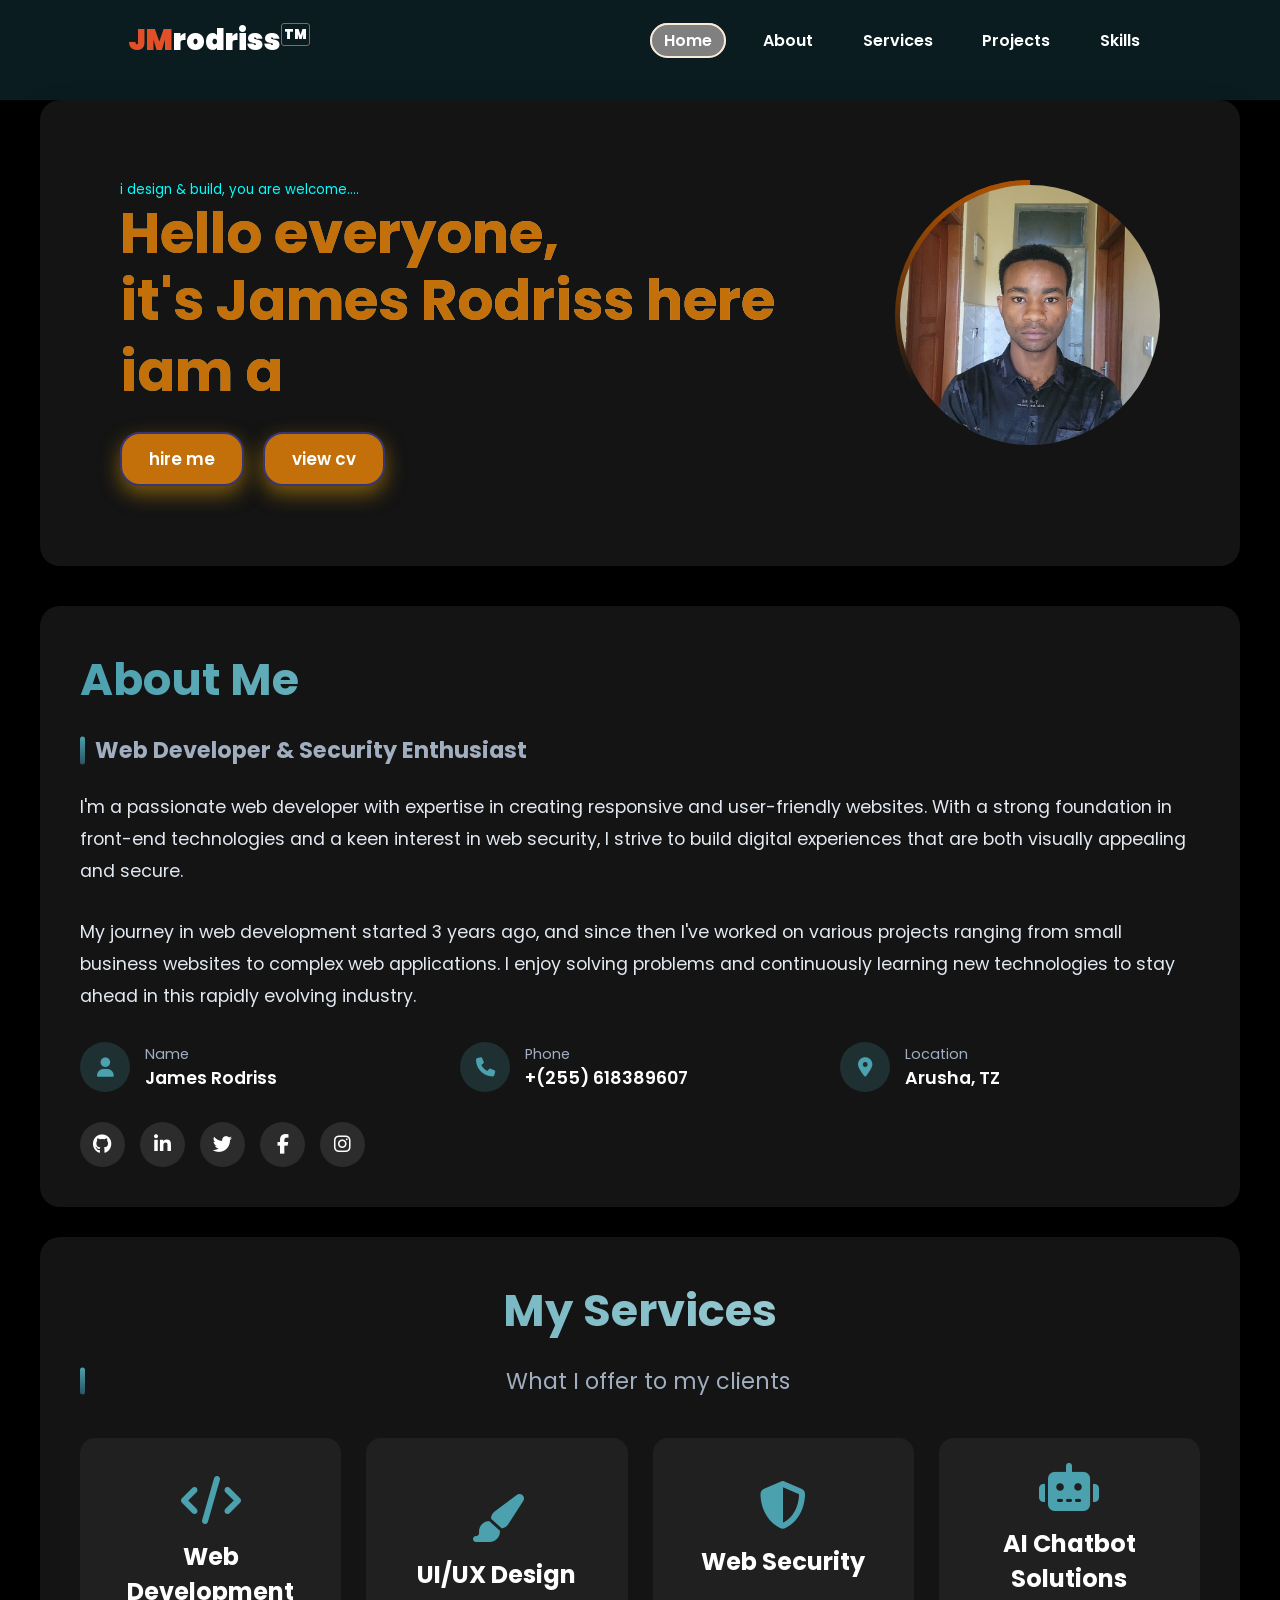
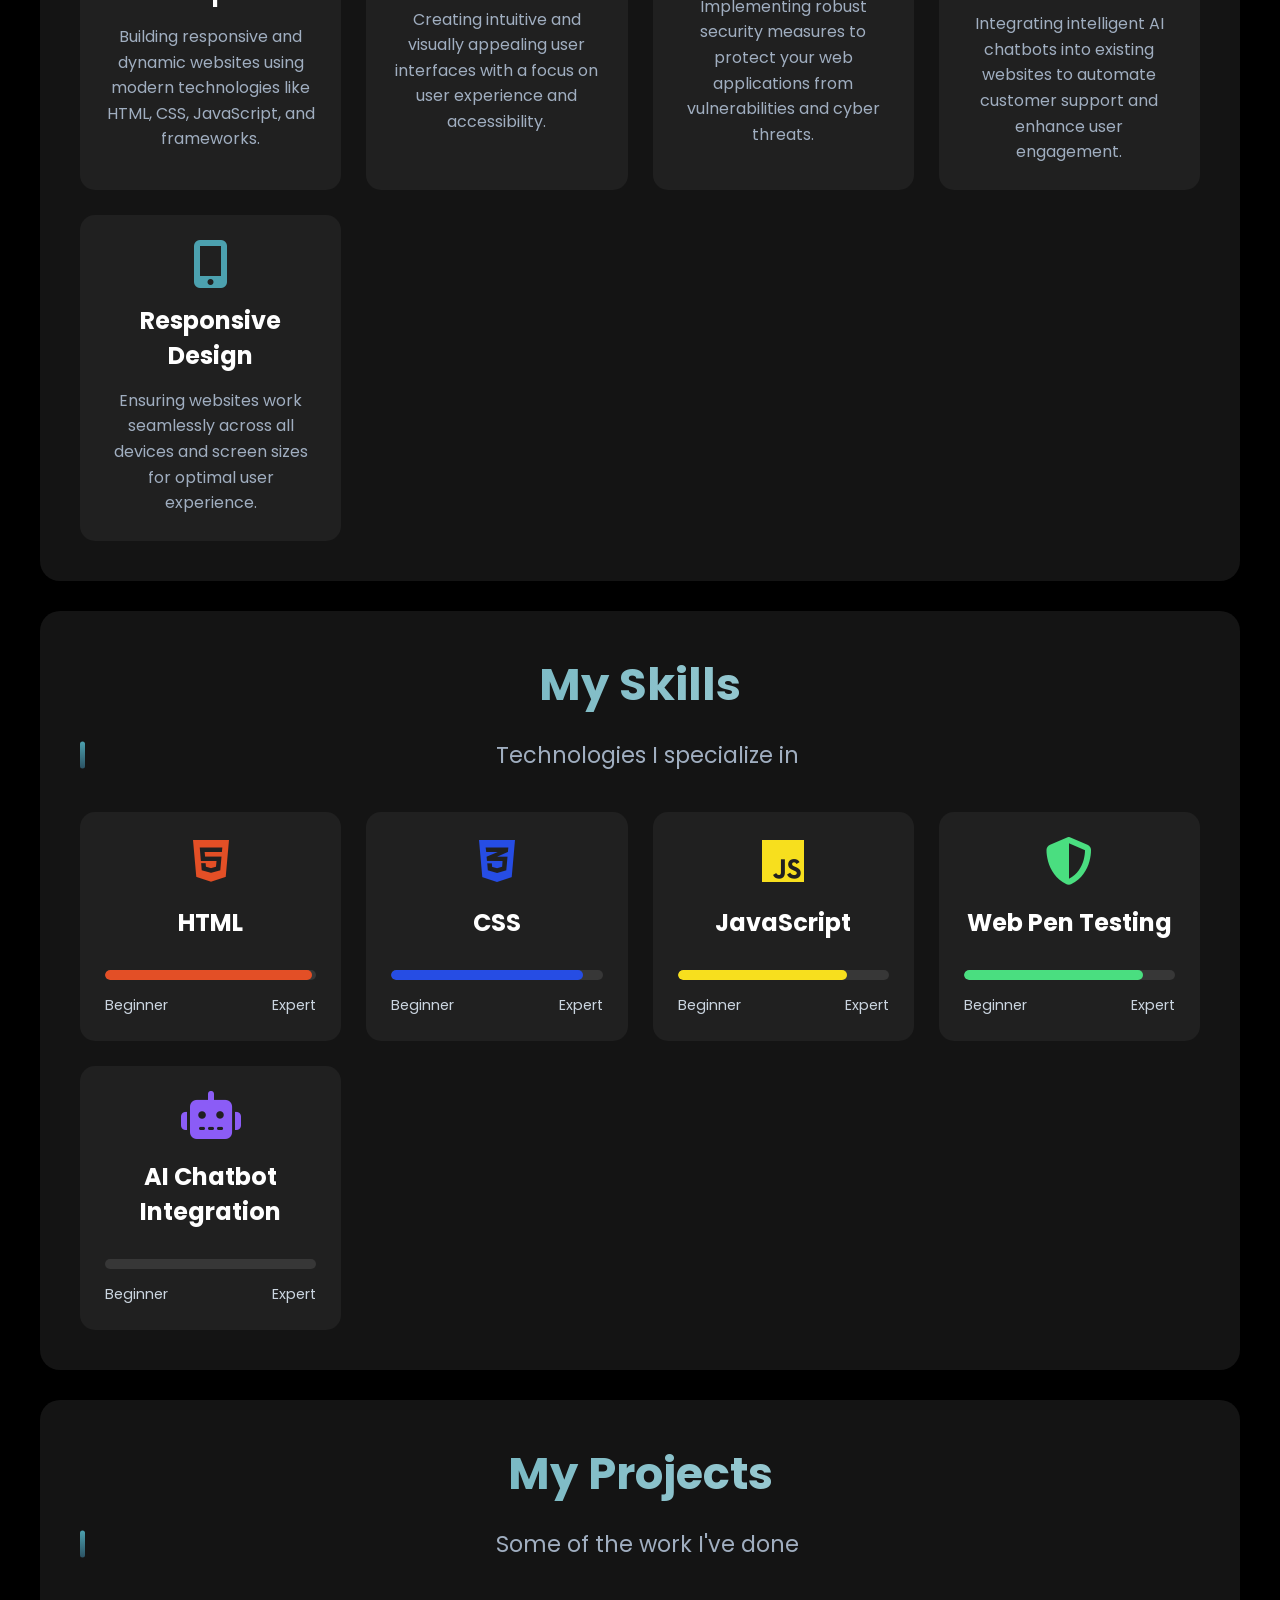
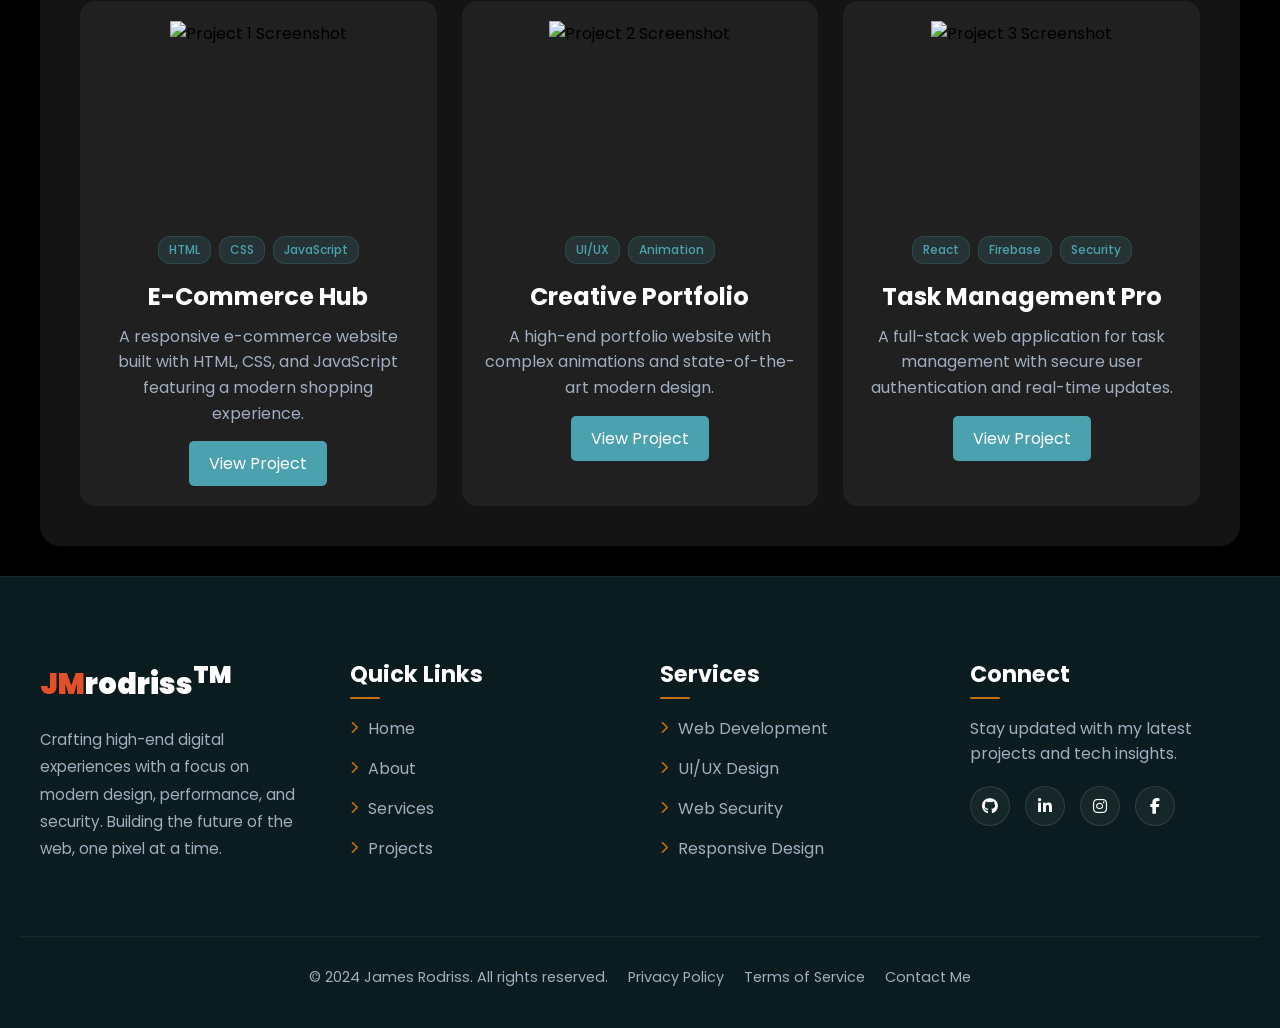
==== commit eec3ccc9: "Clean up: Removed magic separator line from portfolio" ====
--- a/pages/portifolio.html
+++ b/pages/portifolio.html
@@ -49,8 +49,6 @@
     <div class="scroll-progress"></div>
   </nav>
 
-  <div class="magic-separator"></div>
-
   <section class="introduction" id="introduction">
     <!--infomation about the intro-->
     <div class="info1" data-aos="fade-up">
--- a/css/introduction.css
+++ b/css/introduction.css
@@ -283,25 +283,4 @@
   cursor: pointer;
 }
 
-.magic-separator {
-  height: 4px; /* Thinner line */
-  background: linear-gradient(90deg, transparent, #c3700a, transparent);
-  margin: 30px auto;
-  max-width: 800px; /* Shorter for better balance */
-  border-radius: 2px;
-  animation: magic-glow 6s ease-in-out infinite alternate;
-  transform-origin: center;
-}
-
-@keyframes magic-glow {
-  0% {
-    box-shadow: 0 0 5px rgba(195, 112, 10, 0.3);
-    transform: scale(0.95);
-    opacity: 0.5;
-  }
-  100% {
-    box-shadow: 0 0 15px rgba(195, 112, 10, 0.6);
-    transform: scale(1);
-    opacity: 0.8;
-  }
-}
+
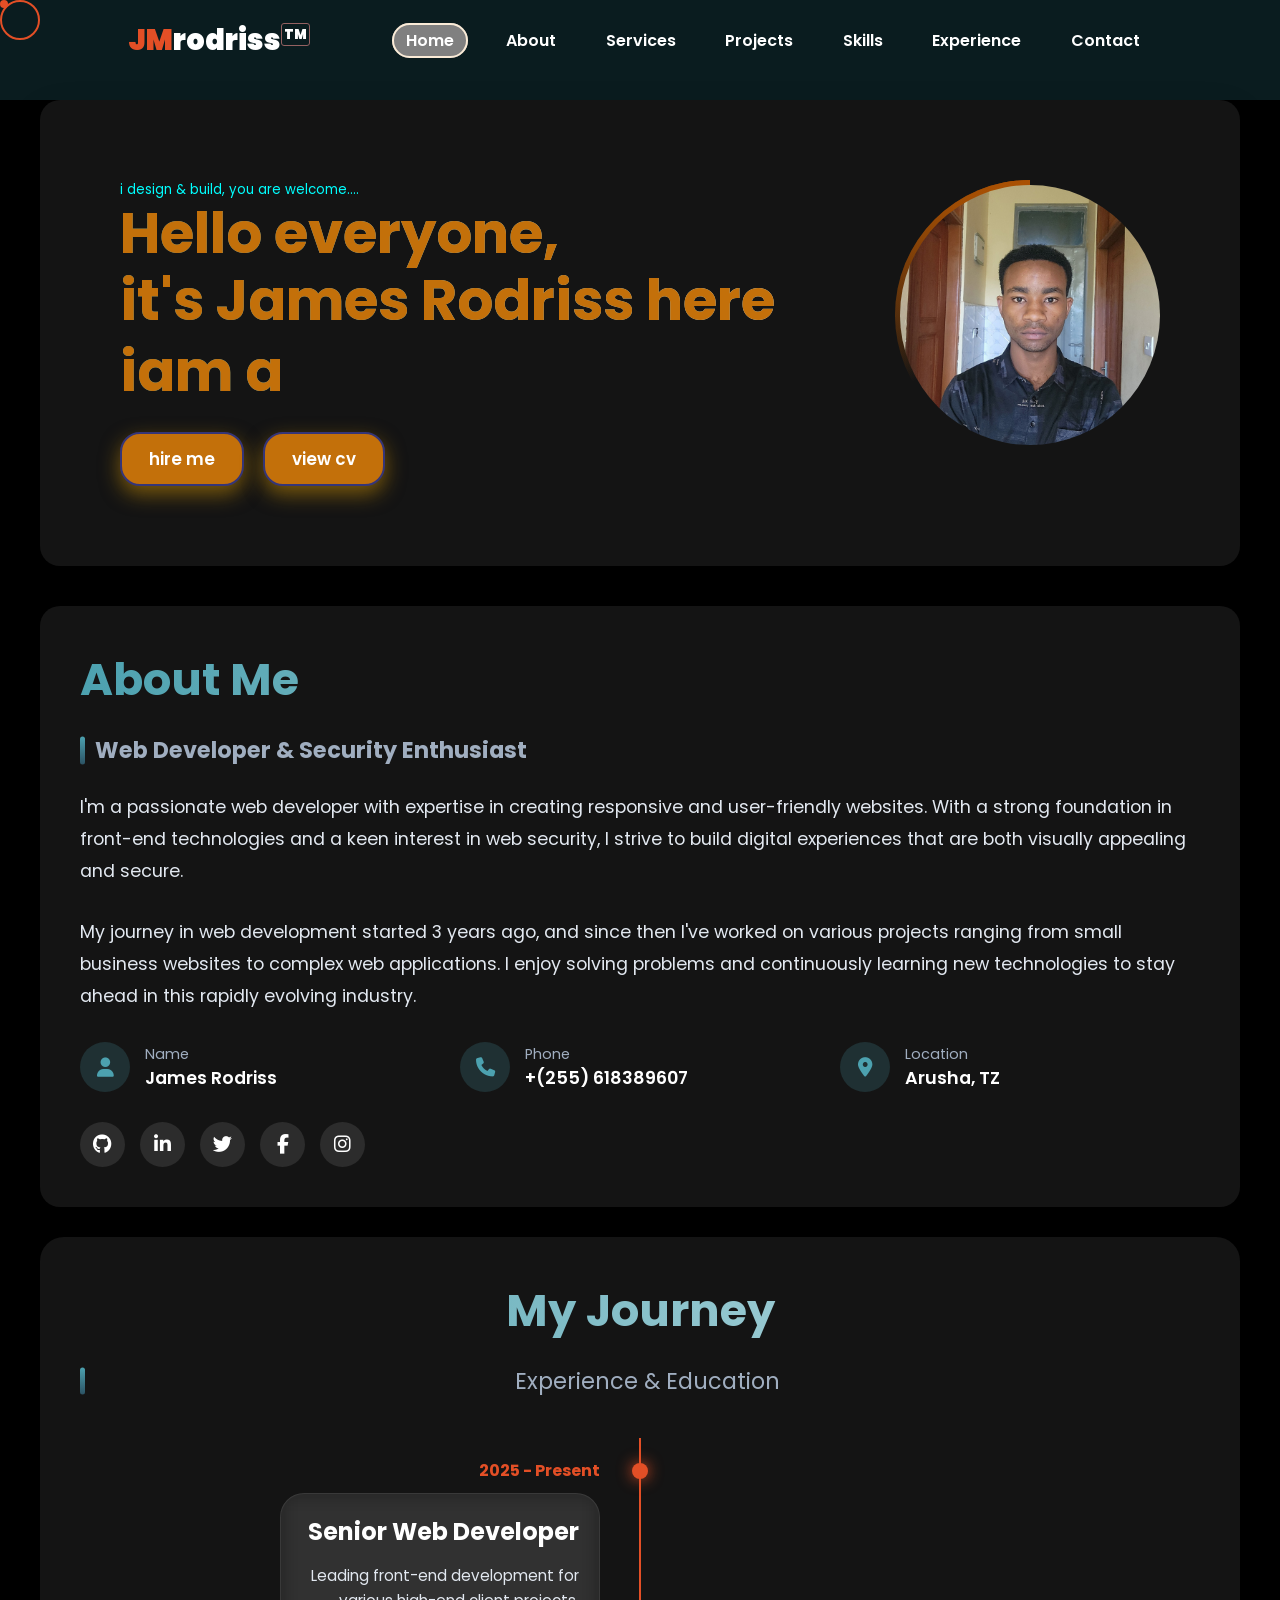
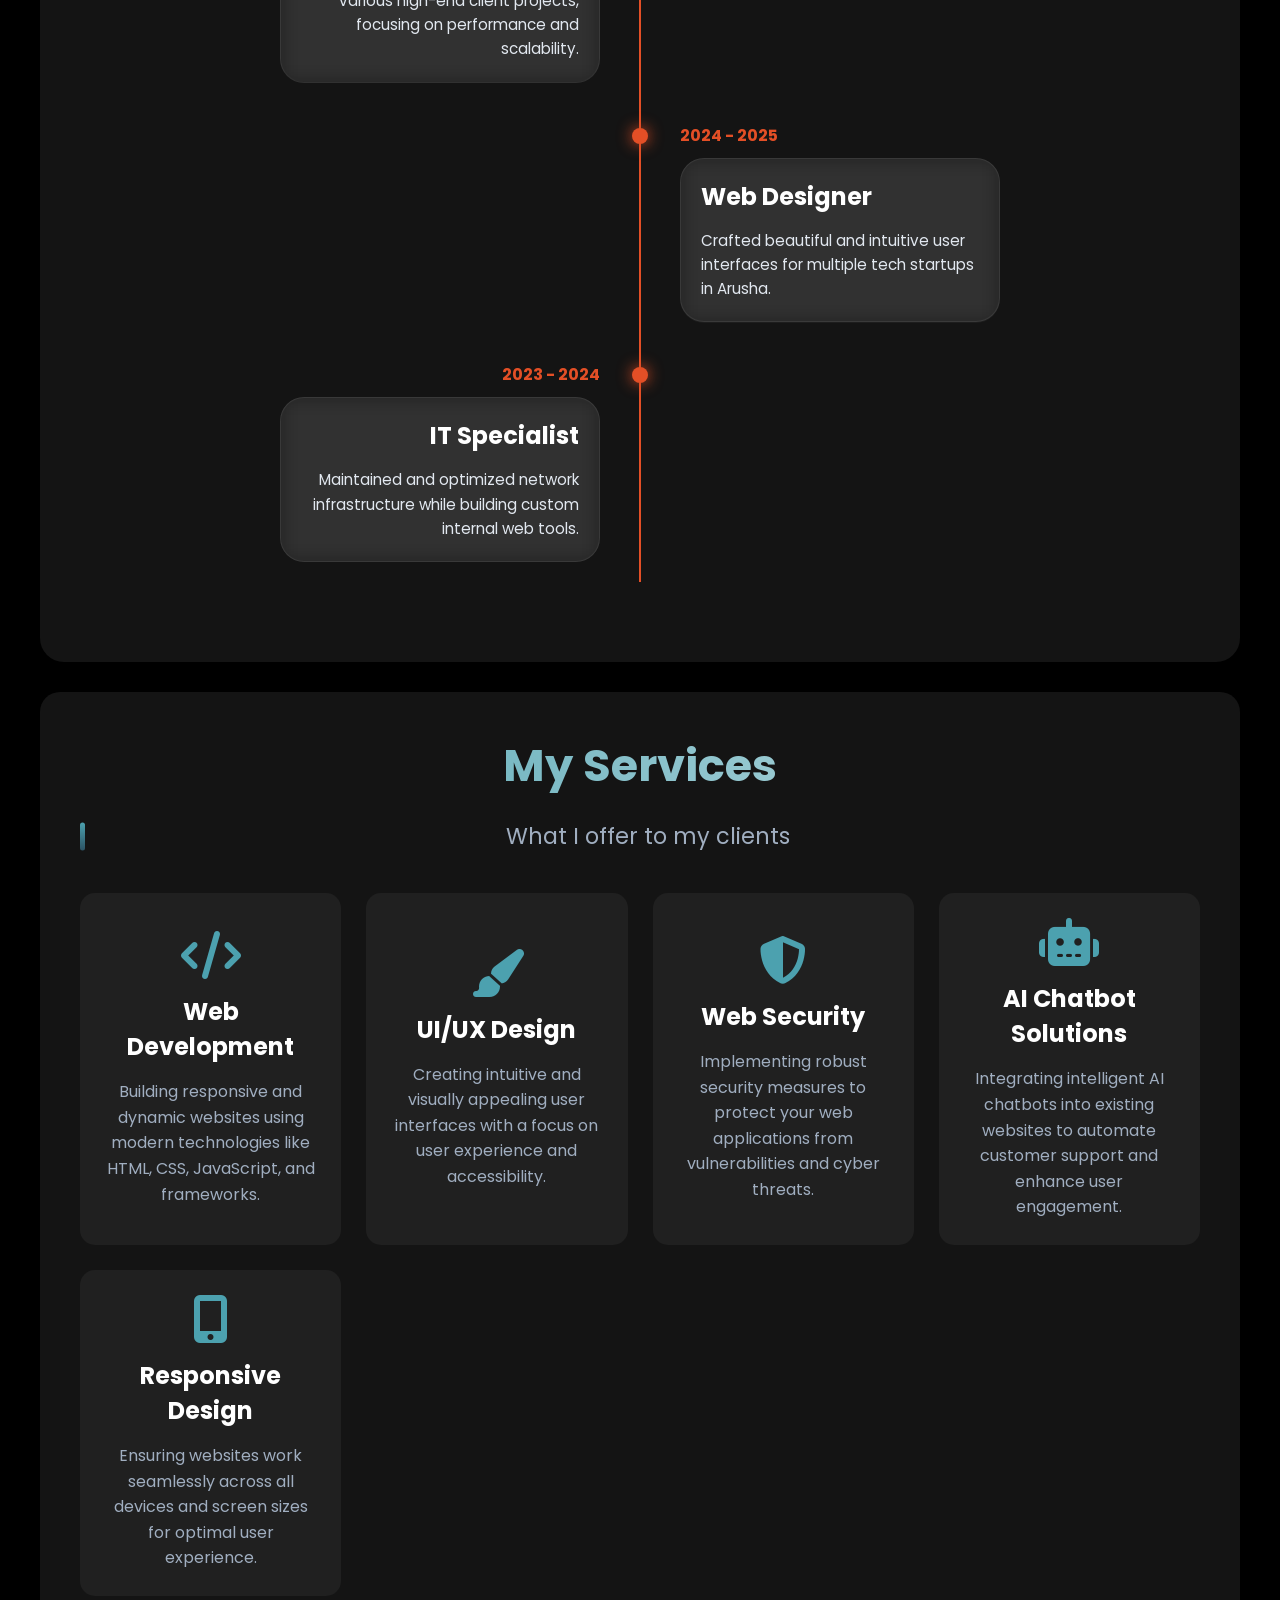
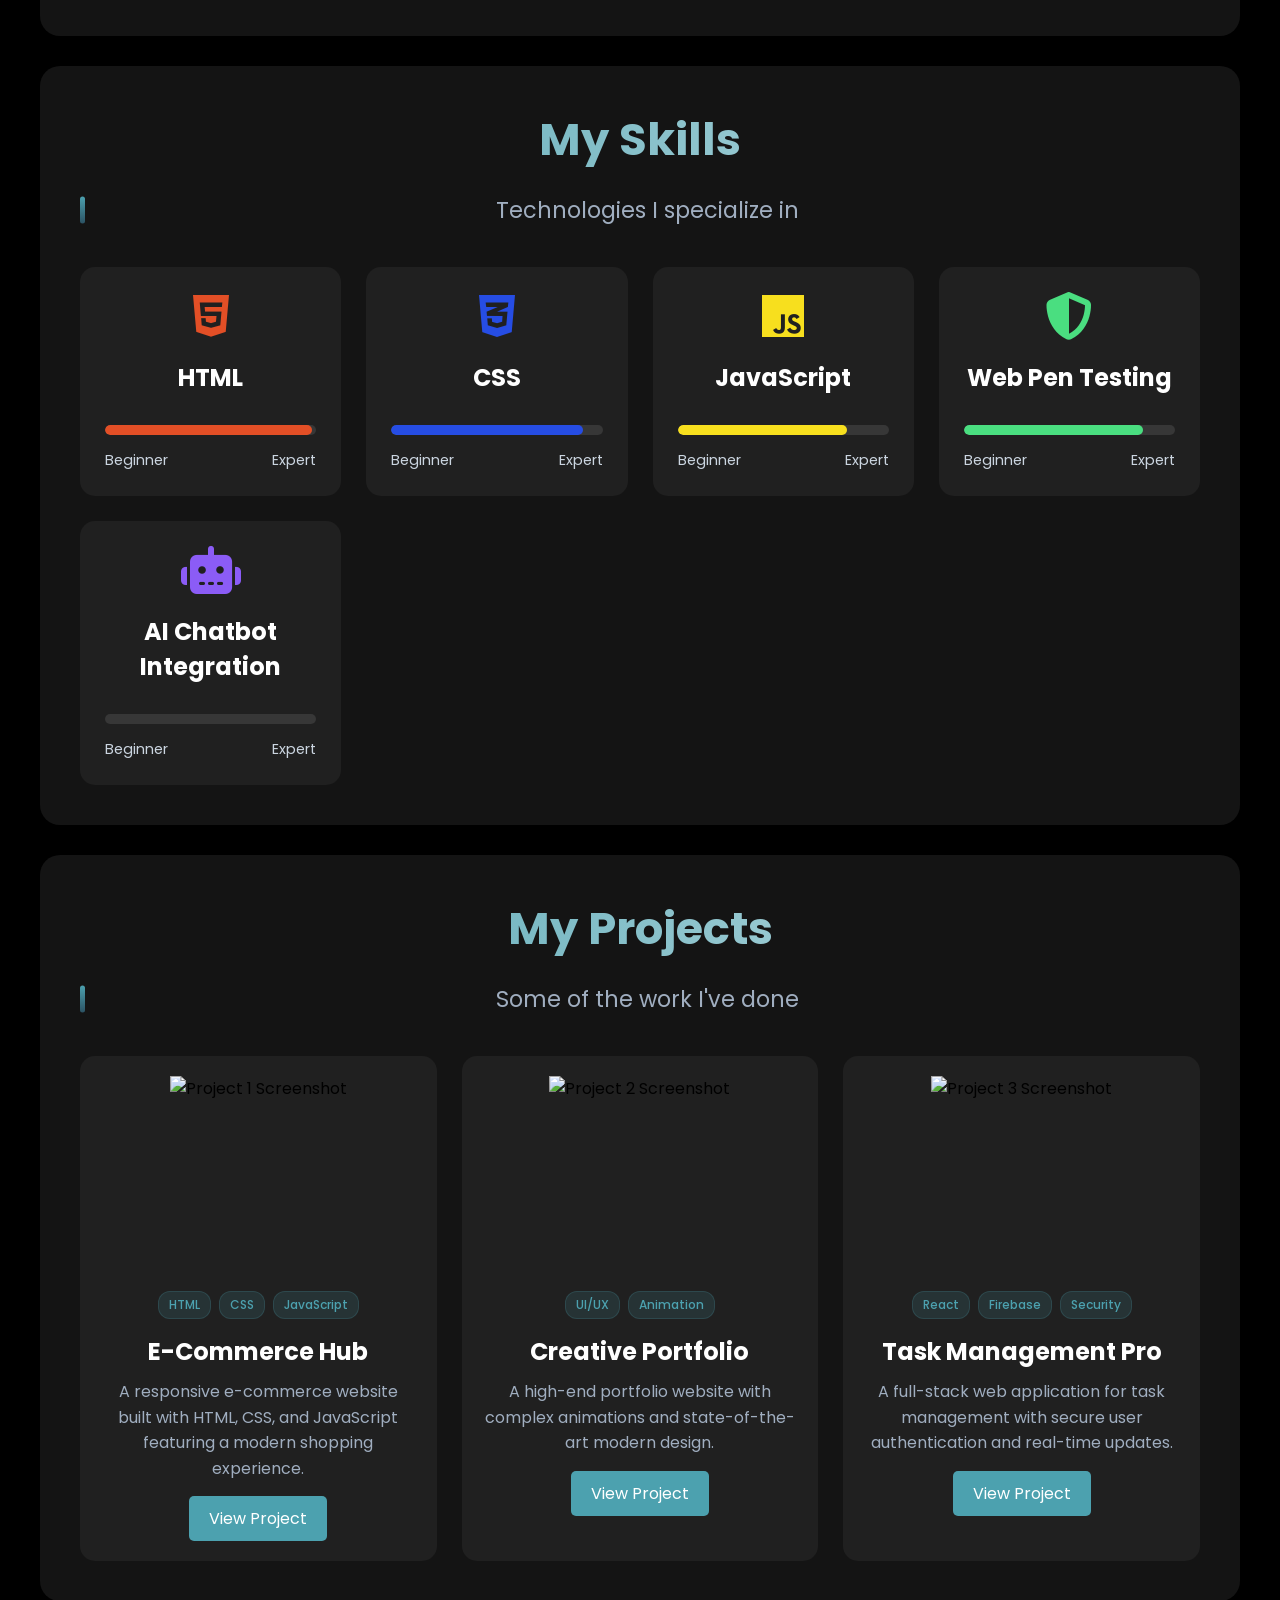
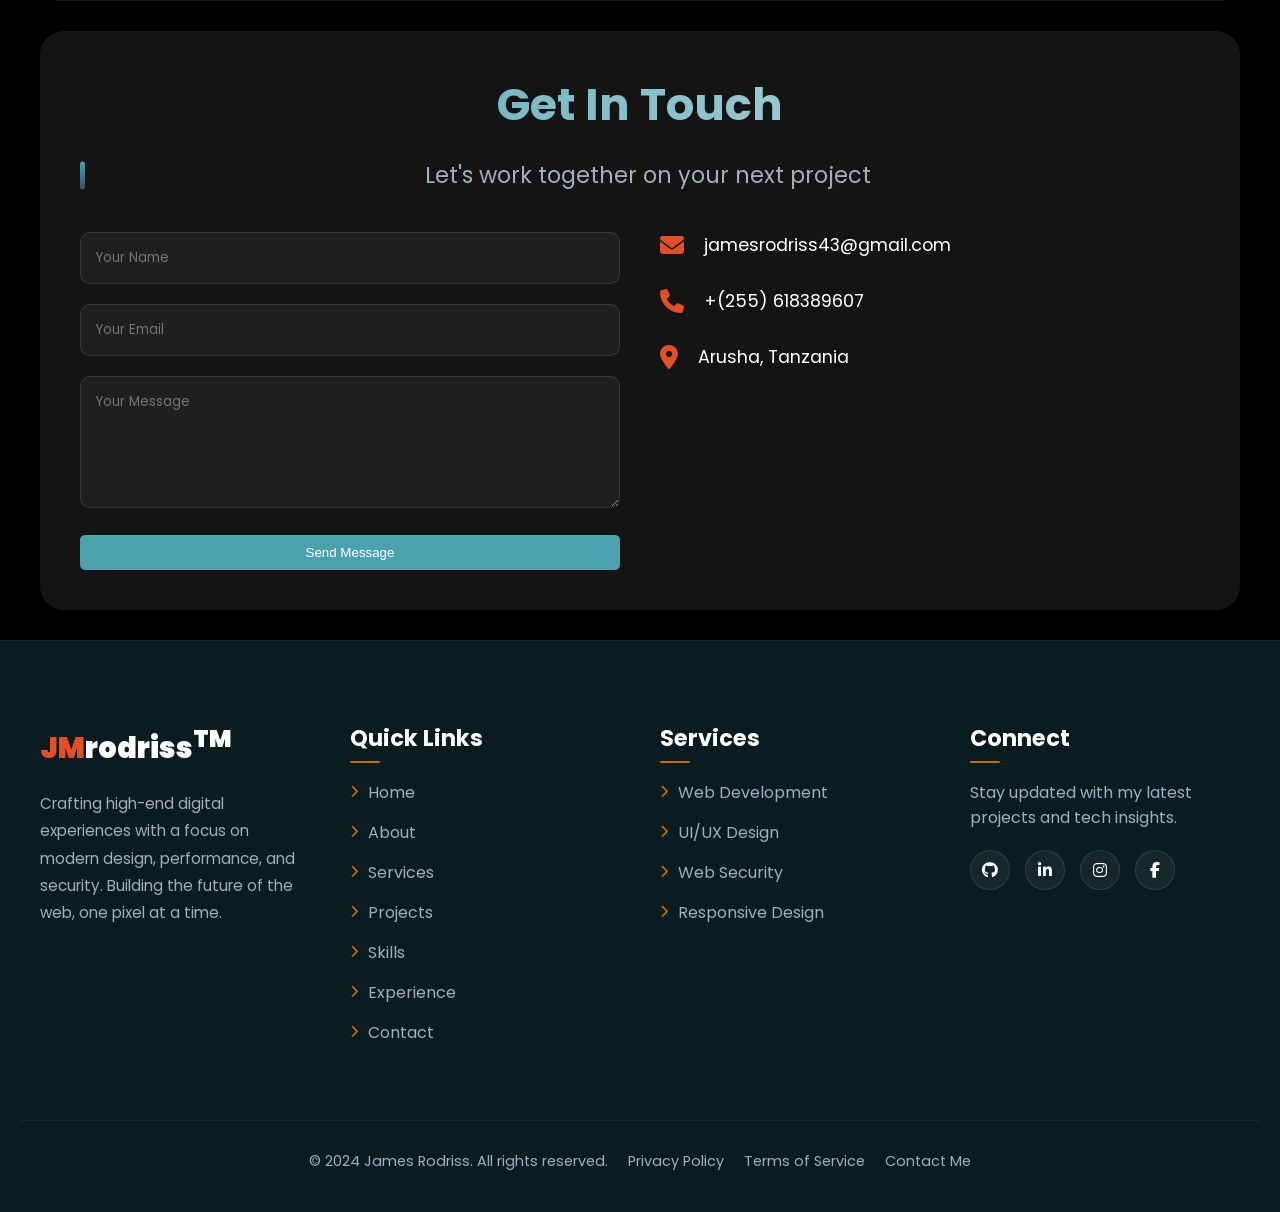
==== commit a55d44a5: "Complete portfolio modernization: Legal, Journey, Contact, and 2026 Bento-Glass redesign" ====
--- a/pages/portifolio.html
+++ b/pages/portifolio.html
@@ -20,6 +20,8 @@
 </head>
 
 <body>
+  <div class="cursor-dot"></div>
+  <div class="cursor-outline"></div>
   <!-- animaton on loading -->
   <div class="bars-animation">
     <div class="bar1" style="--i: 6"></div>
@@ -44,6 +46,8 @@
         <li><a href="#services">Services</a></li>
         <li><a href="#projects">Projects</a></li>
         <li><a href="#skills">Skills</a></li>
+        <li><a href="#experience">Experience</a></li>
+        <li><a href="#contact">Contact</a></li>
       </ul>
     </div>
     <div class="scroll-progress"></div>
@@ -155,6 +159,38 @@
     </div>
   </div>
 
+  <div class="experience-container" id="experience" data-aos="fade-up">
+    <header>
+      <h1>My Journey</h1>
+      <p class="subtitle">Experience & Education</p>
+    </header>
+    <div class="timeline">
+      <div class="timeline-item" data-aos="fade-right">
+        <div class="timeline-dot"></div>
+        <div class="timeline-date">2025 - Present</div>
+        <div class="timeline-content">
+          <h3>Senior Web Developer</h3>
+          <p>Leading front-end development for various high-end client projects, focusing on performance and scalability.</p>
+        </div>
+      </div>
+      <div class="timeline-item" data-aos="fade-left">
+        <div class="timeline-dot"></div>
+        <div class="timeline-date">2024 - 2025</div>
+        <div class="timeline-content">
+          <h3>Web Designer</h3>
+          <p>Crafted beautiful and intuitive user interfaces for multiple tech startups in Arusha.</p>
+        </div>
+      </div>
+      <div class="timeline-item" data-aos="fade-right">
+        <div class="timeline-dot"></div>
+        <div class="timeline-date">2023 - 2024</div>
+        <div class="timeline-content">
+          <h3>IT Specialist</h3>
+          <p>Maintained and optimized network infrastructure while building custom internal web tools.</p>
+        </div>
+      </div>
+    </div>
+  </div>
   <div class="services-container" id="services" data-aos="fade-up">
     <header>
       <h1>My Services</h1>
@@ -209,7 +245,7 @@
     </div>
   </div>
 
-  <div class="container" data-aos="" id="container">
+  <div class="container" data-aos="" id="skills">
     <header>
       <h1>My Skills</h1>
       <p class="subtitle">Technologies I specialize in</p>
@@ -329,6 +365,40 @@
     </div>
   </div>
 
+  <div class="contact-container" id="contact" data-aos="fade-up">
+    <header>
+      <h1>Get In Touch</h1>
+      <p class="subtitle">Let's work together on your next project</p>
+    </header>
+    <div class="contact-content">
+      <form class="contact-form" id="portfolio-form">
+        <div class="form-group">
+          <input type="text" name="name" placeholder="Your Name" required>
+        </div>
+        <div class="form-group">
+          <input type="email" name="email" placeholder="Your Email" required>
+        </div>
+        <div class="form-group">
+          <textarea name="message" placeholder="Your Message" rows="5" required></textarea>
+        </div>
+        <button type="submit" class="project-link" style="border: none; cursor: pointer; width: 100%;">Send Message</button>
+      </form>
+      <div class="contact-info">
+        <div class="info-item">
+          <i class="fas fa-envelope"></i>
+          <p>jamesrodriss43@gmail.com</p>
+        </div>
+        <div class="info-item">
+          <i class="fas fa-phone"></i>
+          <p>+(255) 618389607</p>
+        </div>
+        <div class="info-item">
+          <i class="fas fa-map-marker-alt"></i>
+          <p>Arusha, Tanzania</p>
+        </div>
+      </div>
+    </div>
+  </div>
   <footer class="footer">
     <div class="footer-container">
       <!-- Branding Column -->
@@ -350,6 +420,9 @@
           <li><a href="#container2"><i class="fas fa-chevron-right"></i> About</a></li>
           <li><a href="#services"><i class="fas fa-chevron-right"></i> Services</a></li>
           <li><a href="#projects"><i class="fas fa-chevron-right"></i> Projects</a></li>
+          <li><a href="#skills"><i class="fas fa-chevron-right"></i> Skills</a></li>
+          <li><a href="#experience"><i class="fas fa-chevron-right"></i> Experience</a></li>
+          <li><a href="#contact"><i class="fas fa-chevron-right"></i> Contact</a></li>
         </ul>
       </div>
 
@@ -386,8 +459,8 @@
           style="display: flex; justify-content: space-between; align-items: center; width: 100%; flex-wrap: wrap; gap: 20px;">
           <p>&copy; 2024 James Rodriss. All rights reserved.</p>
           <div class="footer-legal">
-            <a href="#">Privacy Policy</a>
-            <a href="#">Terms of Service</a>
+            <a href="privacy.html">Privacy Policy</a>
+            <a href="terms.html">Terms of Service</a>
             <a href="mailto:jamesrodriss43@gmail.com">Contact Me</a>
           </div>
         </div>
@@ -452,6 +525,35 @@
 
     skillBars.forEach(bar => skillObserver.observe(bar));
   </script>
+  <script>
+    (function () { if (!window.chatbase || window.chatbase("getState") !== "initialized") { window.chatbase = (...arguments) => { if (!window.chatbase.q) { window.chatbase.q = [] } window.chatbase.q.push(arguments) }; window.chatbase = new Proxy(window.chatbase, { get(target, prop) { if (prop === "q") { return target.q } return (...args) => target(prop, ...args) } }) } const onLoad = function () { const script = document.createElement("script"); script.src = "https://www.chatbase.co/embed.min.js"; script.id = "ErXJH-GgB0CmHNxIRmXko"; script.domain = "www.chatbase.co"; document.body.appendChild(script) }; if (document.readyState === "complete") { onLoad() } else { window.addEventListener("load", onLoad) } })();
+  </script>
+  <script>
+    const cursorDot = document.querySelector(".cursor-dot");
+    const cursorOutline = document.querySelector(".cursor-outline");
+    window.addEventListener("mousemove", (e) => {
+      const posX = e.clientX;
+      const posY = e.clientY;
+      cursorDot.style.left = `${posX}px`;
+      cursorDot.style.top = `${posY}px`;
+      cursorOutline.animate({
+        left: `${posX}px`,
+        top: `${posY}px`
+      }, { duration: 500, fill: "forwards" });
+    });
+    const contactForm = document.getElementById("portfolio-form");
+    if (contactForm) {
+      contactForm.addEventListener("submit", (e) => {
+        e.preventDefault();
+        const name = contactForm.querySelector("[name='name']").value;
+        const email = contactForm.querySelector("[name='email']").value;
+        const message = contactForm.querySelector("[name='message']").value;
+        const subject = `New Portfolio Message from ${name}`;
+        const body = `Name: ${name}\nEmail: ${email}\n\nMessage:\n${message}`;
+        window.location.href = `mailto:jamesrodriss43@gmail.com?subject=${encodeURIComponent(subject)}&body=${encodeURIComponent(body)}`;
+      });
+    }
+  </script>
 </body>
 
 </html>
--- a/css/introduction.css
+++ b/css/introduction.css
@@ -3,7 +3,7 @@
   max-width: 1200px;
   width: 100%;
   height: auto;
-  margin: 100px auto 40px; /* Restored margin-top */
+  margin: 100px auto 40px; /* Restored original margin-top */
   padding: 60px 20px;
   display: flex;
   flex-direction: column;
--- a/css/portifolio.css
+++ b/css/portifolio.css
@@ -800,3 +800,172 @@
     font-size: 1.2rem;
   }
 }
+
+/* --- NEW SECTIONS --- */
+
+/* Timeline Section */
+.experience-container {
+  max-width: 1200px;
+  width: 100%;
+  background: rgba(255, 255, 255, 0.08);
+  backdrop-filter: blur(10px);
+  border-radius: 24px;
+  padding: 40px;
+  box-shadow: 0 15px 35px rgba(0, 0, 0, 0.2);
+  margin: 30px auto;
+}
+.timeline {
+  position: relative;
+  max-width: 800px;
+  margin: 40px auto;
+}
+.timeline::before {
+  content: '';
+  position: absolute;
+  left: 50%;
+  top: 0;
+  width: 2px;
+  height: 100%;
+  background: #e34f26;
+  transform: translateX(-50%);
+  animation: drawLine 2s ease-out forwards;
+}
+.timeline-item {
+  position: relative;
+  width: 50%;
+  padding: 20px 40px;
+  box-sizing: border-box;
+}
+.timeline-item:nth-child(odd) {
+  left: 0;
+  text-align: right;
+}
+.timeline-item:nth-child(even) {
+  left: 50%;
+}
+.timeline-dot {
+  position: absolute;
+  width: 16px;
+  height: 16px;
+  background: #e34f26;
+  border-radius: 50%;
+  top: 25px;
+  z-index: 1;
+  box-shadow: 0 0 15px #e34f26;
+  animation: pulseDot 2s infinite;
+}
+.timeline-item:nth-child(odd) .timeline-dot {
+  right: -8px;
+}
+.timeline-item:nth-child(even) .timeline-dot {
+  left: -8px;
+}
+.timeline-content {
+  background: rgba(255, 255, 255, 0.05);
+  padding: 20px;
+  border-radius: 24px;
+  transition: transform 0.3s ease;
+  border: 1px solid rgba(255, 255, 255, 0.08);
+  backdrop-filter: blur(10px);
+}
+.timeline-content p {
+  color: #e2e8f0;
+  font-size: 0.95rem;
+  line-height: 1.6;
+}
+.timeline-content:hover {
+  transform: scale(1.05);
+  border-color: rgba(227, 79, 38, 0.4);
+}
+.timeline-date {
+  color: #e34f26;
+  font-weight: 700;
+  margin-bottom: 10px;
+}
+
+/* Contact Section */
+.contact-container {
+  max-width: 1200px;
+  width: 100%;
+  background: rgba(255, 255, 255, 0.08);
+  backdrop-filter: blur(10px);
+  border-radius: 24px;
+  padding: 40px;
+  box-shadow: 0 15px 35px rgba(0, 0, 0, 0.2);
+  margin: 30px auto;
+}
+.contact-content {
+  display: grid;
+  grid-template-columns: 1fr 1fr;
+  gap: 40px;
+  margin-top: 40px;
+}
+.contact-form .form-group {
+  margin-bottom: 20px;
+}
+.contact-form input, .contact-form textarea {
+  width: 100%;
+  padding: 15px;
+  background: rgba(255, 255, 255, 0.05);
+  border: 1px solid rgba(255, 255, 255, 0.1);
+  border-radius: 10px;
+  color: #fff;
+  font-family: inherit;
+}
+.contact-info .info-item {
+  display: flex;
+  align-items: center;
+  gap: 20px;
+  margin-bottom: 30px;
+}
+.contact-info .info-item p {
+  color: #fff;
+  font-size: 1.1rem;
+}
+.contact-info .info-item i {
+  font-size: 1.5rem;
+  color: #e34f26;
+}
+
+/* Custom Cursor */
+.cursor-dot {
+  width: 8px;
+  height: 8px;
+  background-color: #e34f26;
+  position: fixed;
+  top: 0;
+  left: 0;
+  border-radius: 50%;
+  z-index: 10000;
+  pointer-events: none;
+}
+.cursor-outline {
+  width: 40px;
+  height: 40px;
+  border: 2px solid #e34f26;
+  position: fixed;
+  top: 0;
+  left: 0;
+  border-radius: 50%;
+  z-index: 9999;
+  pointer-events: none;
+}
+
+/* Animations */
+@keyframes drawLine {
+  from { height: 0; }
+  to { height: 100%; }
+}
+@keyframes pulseDot {
+  0% { transform: scale(1); box-shadow: 0 0 10px #e34f26; }
+  50% { transform: scale(1.2); box-shadow: 0 0 20px #e34f26; }
+  100% { transform: scale(1); box-shadow: 0 0 10px #e34f26; }
+}
+
+@media (max-width: 768px) {
+  .timeline::before { left: 20px; }
+  .timeline-item { width: 100%; padding-left: 50px; text-align: left !important; }
+  .timeline-item:nth-child(even) { left: 0; }
+  .timeline-dot { left: 12px !important; }
+  .contact-content { grid-template-columns: 1fr; }
+}
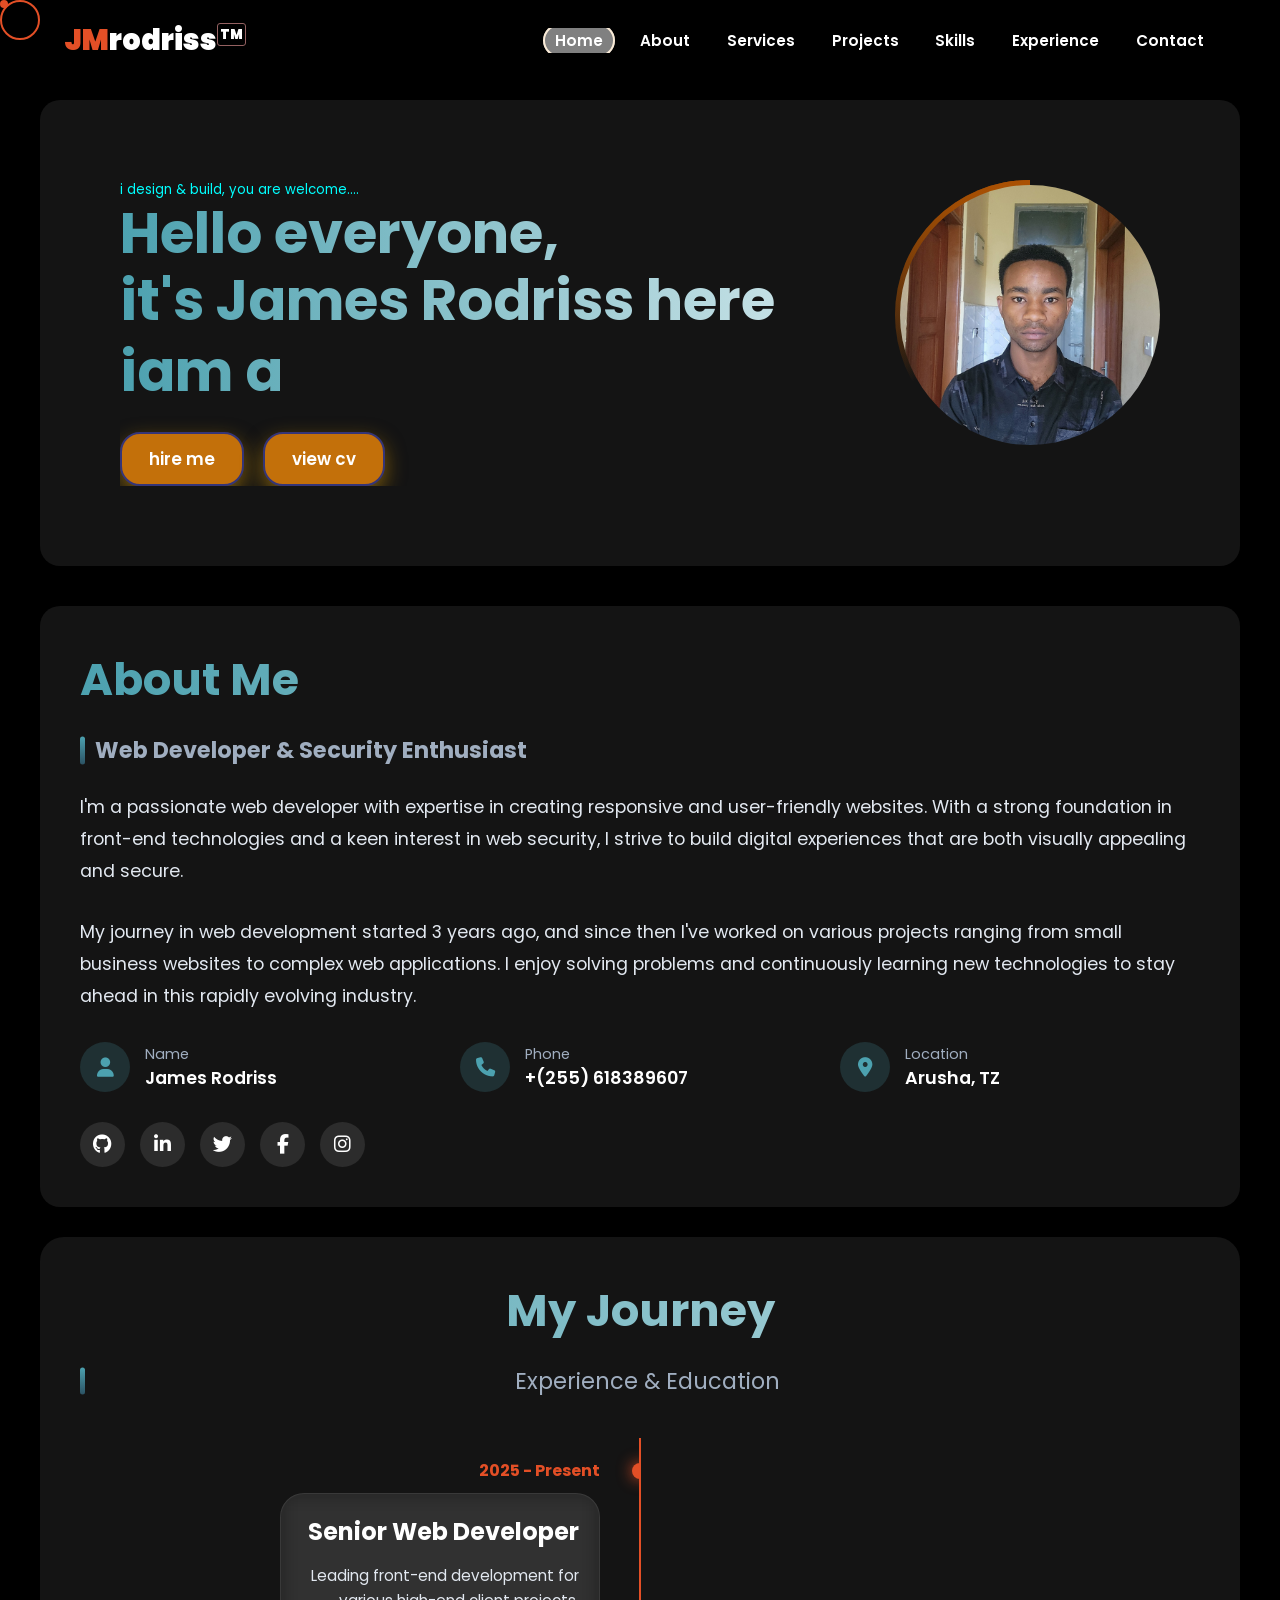
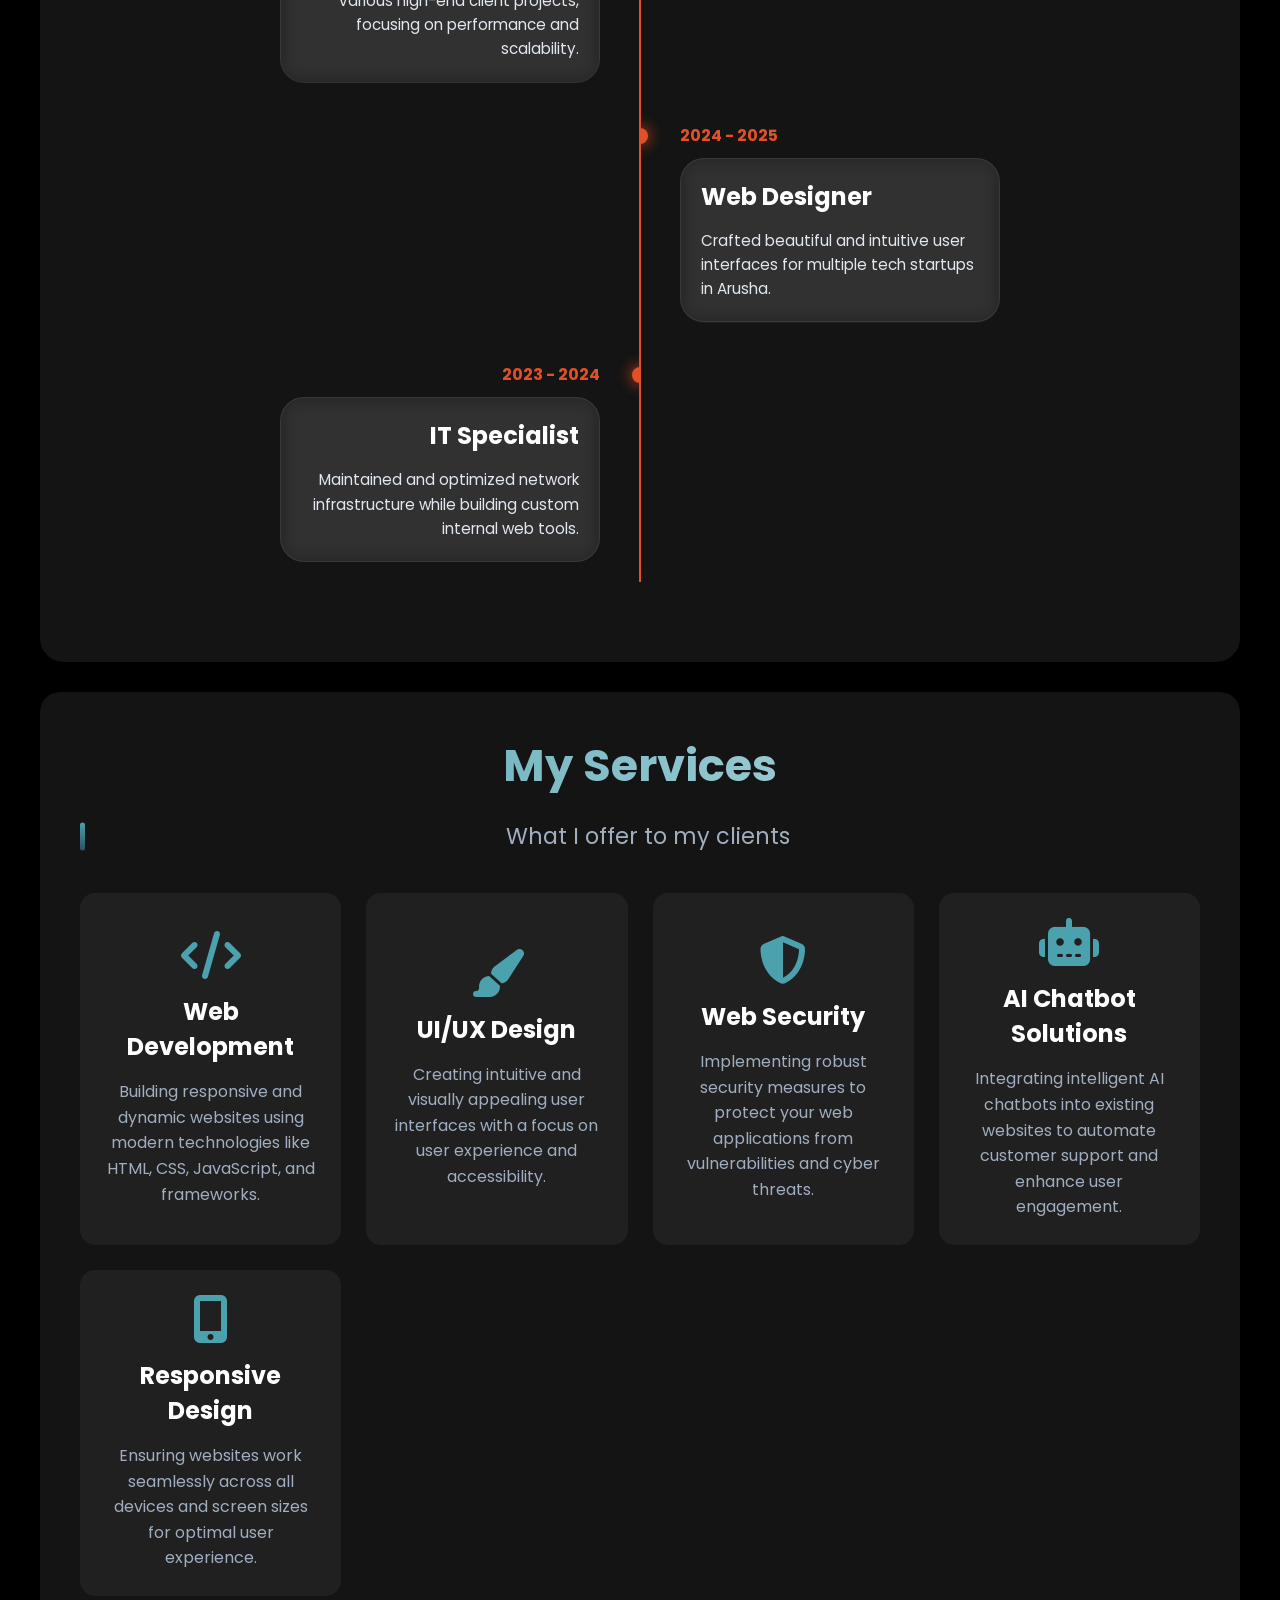
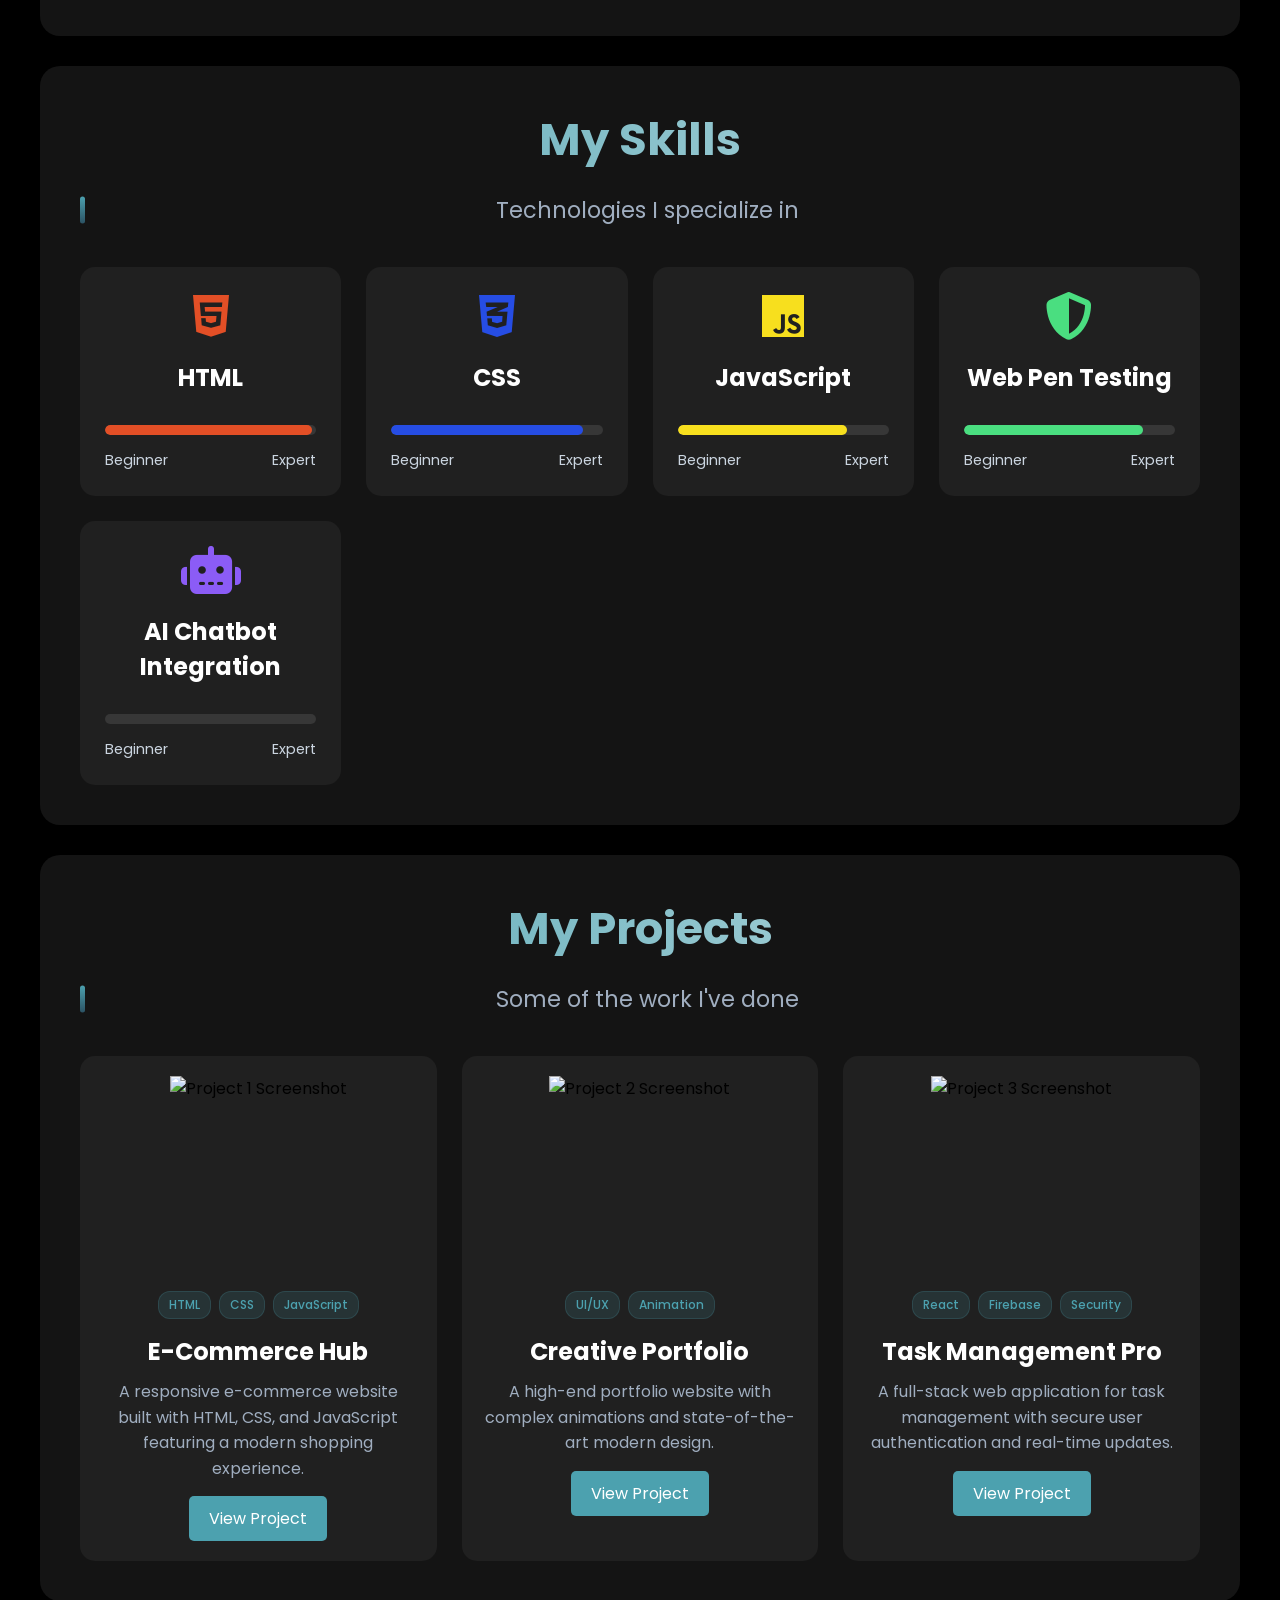
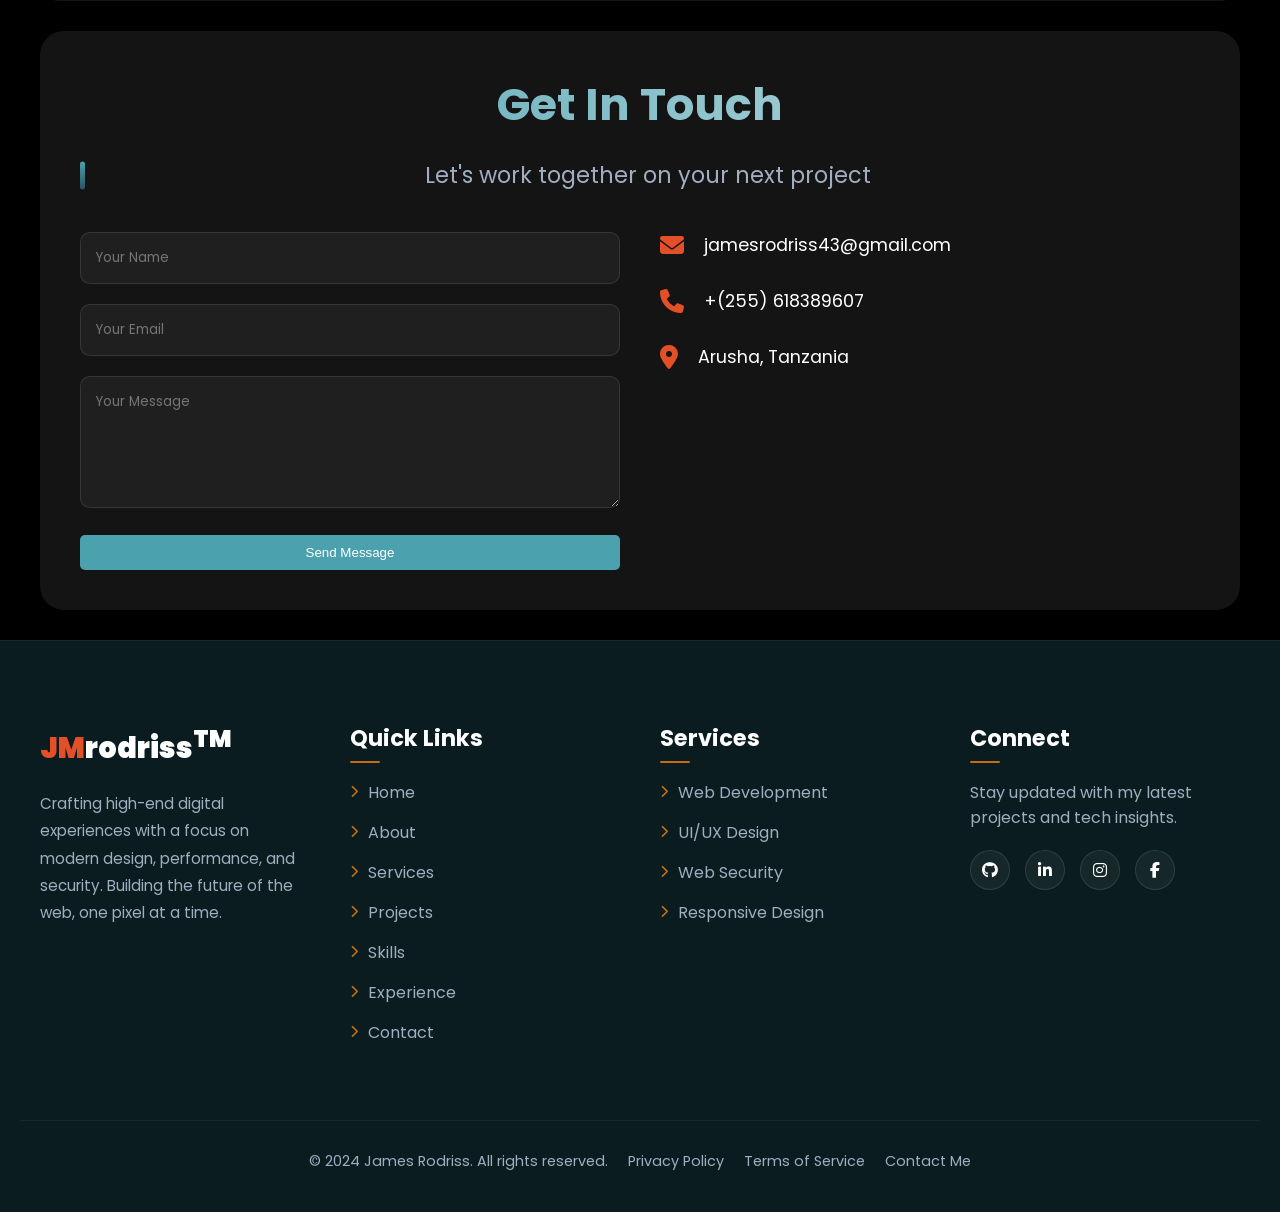
==== commit 4acd5c88: "fix: navbar overflow on intermediate screen sizes - Add responsive breakpoint (901-1100px) to shrink" ====
--- a/pages/portifolio.html
+++ b/pages/portifolio.html
@@ -16,7 +16,7 @@
   <link rel="stylesheet" href="https://cdnjs.cloudflare.com/ajax/libs/aos/2.3.4/aos.css" />
   <link rel="stylesheet" href="../css/introduction.css" />
   <link rel="stylesheet" href="../css/portifolio.css" />
-  <link rel="stylesheet" href="../css/services.css" />
+  <!-- services styles are in portifolio.css -->
 </head>
 
 <body>
--- a/css/introduction.css
+++ b/css/introduction.css
@@ -12,6 +12,7 @@
   gap: 40px;
   border-radius: 20px;
   box-shadow: 0 15px 35px rgba(0, 0, 0, 0.2);
+  overflow: hidden;
 }
 @media (min-width: 1024px) {
   .introduction {
--- a/css/portifolio.css
+++ b/css/portifolio.css
@@ -1,7 +1,11 @@
-* {
+*, *::before, *::after {
   padding: 0;
   margin: 0;
   box-sizing: border-box;
+}
+html {
+  overflow-x: hidden;
+  scroll-behavior: smooth;
 }
 body {
   font-family: 'Poppins', sans-serif;
@@ -9,6 +13,9 @@
   scroll-behavior: smooth;
   position: relative;
   background-color: #0a1c1f; /* Consistent dark background */
+  overflow-x: hidden;
+  width: 100%;
+  max-width: 100vw;
 }
 .bars-animation {
   position: absolute;
@@ -16,6 +23,7 @@
   width: 100%;
   display: flex;
   z-index: -1000;
+  overflow: hidden;
 }
 .bar1 {
   width: 100%;
@@ -48,8 +56,8 @@
 
 .navbar.scrolled {
   background: rgba(10, 28, 31, 0.85);
+  -webkit-backdrop-filter: blur(15px);
   backdrop-filter: blur(15px);
-  -webkit-backdrop-filter: blur(15px);
   height: 70px;
   box-shadow: 0 10px 30px rgba(0, 0, 0, 0.3);
   border-bottom: 1px solid rgba(255, 255, 255, 0.05);
@@ -79,7 +87,7 @@
   display: flex;
   align-items: center;
   justify-content: space-between;
-  width: 80%;
+  width: 90%;
   max-width: 1600px;
 }
 .navbar-logo {
@@ -146,18 +154,35 @@
   display: flex;
   align-items: center;
   justify-content: space-between;
-  gap: 1.6rem;
+  gap: 0.8rem;
   list-style: none;
+  flex-wrap: nowrap;
+  overflow: hidden;
 }
 .navbar-menu li a {
   text-decoration: none;
   white-space: nowrap;
   color: white;
   font-weight: 600;
-  padding: 4px 12px;
+  padding: 4px 10px;
   border-radius: 20px;
-  border: 2px;
+  border: 2px solid transparent;
   transition: all 0.5s ease;
+  font-size: 0.95rem;
+}
+
+/* Shrink nav links on smaller desktops to prevent overflow */
+@media (max-width: 1100px) and (min-width: 901px) {
+  .navbar-menu {
+    gap: 0.3rem;
+  }
+  .navbar-menu li a {
+    font-size: 0.82rem;
+    padding: 4px 7px;
+  }
+  .navbar-logo {
+    font-size: 1.4rem;
+  }
 }
 
 .navbar-menu li a:hover,
@@ -165,7 +190,7 @@
   background-color: gray;
   border: 2px solid antiquewhite;
 }
-@media (max-width: 800px) {
+@media (max-width: 900px) {
   .navbar {
     backdrop-filter: none;
   }
@@ -173,7 +198,9 @@
     display: none;
     flex-direction: column;
     width: 250px;
-    background: transparent;
+    background: rgba(10, 28, 31, 0.95);
+    -webkit-backdrop-filter: blur(20px);
+    backdrop-filter: blur(20px);
     gap: 1.5rem !important;
     padding: 5rem 1.5rem;
     position: absolute;
@@ -181,6 +208,7 @@
     top: 0;
     right: 0;
     align-items: flex-start;
+    overflow: visible;
   }
   .navbar-container .navbar-menu.active {
     display: flex;
@@ -353,11 +381,13 @@
   max-width: 1200px;
   width: 100%;
   background: rgba(255, 255, 255, 0.08);
+  -webkit-backdrop-filter: blur(10px);
   backdrop-filter: blur(10px);
   border-radius: 20px;
   padding: 40px;
   box-shadow: 0 15px 35px rgba(0, 0, 0, 0.2);
   margin: auto;
+  overflow: hidden;
 }
 
 header {
@@ -370,7 +400,9 @@
   margin-bottom: 10px;
   background: linear-gradient(90deg, #4ca1af, #c4e0e5);
   -webkit-background-clip: text;
+  -moz-background-clip: text;
   background-clip: text;
+  -webkit-text-fill-color: transparent;
   color: transparent;
 }
 
@@ -500,11 +532,13 @@
   max-width: 1200px;
   width: 100%;
   background: rgba(255, 255, 255, 0.08);
+  -webkit-backdrop-filter: blur(10px);
   backdrop-filter: blur(10px);
   border-radius: 20px;
   padding: 40px;
   box-shadow: 0 15px 35px rgba(0, 0, 0, 0.2);
   margin: 30px auto;
+  overflow: hidden;
 }
 
 .services-grid {
@@ -557,11 +591,13 @@
   max-width: 1200px;
   width: 100%;
   background: rgba(255, 255, 255, 0.08);
+  -webkit-backdrop-filter: blur(10px);
   backdrop-filter: blur(10px);
   border-radius: 20px;
   padding: 40px;
   box-shadow: 0 15px 35px rgba(0, 0, 0, 0.2);
   margin: 30px auto;
+  overflow: hidden;
 }
 
 .projects-grid {
@@ -657,11 +693,13 @@
   max-width: 1200px;
   width: 100%;
   background: rgba(255, 255, 255, 0.08);
+  -webkit-backdrop-filter: blur(10px);
   backdrop-filter: blur(10px);
   border-radius: 20px;
   padding: 40px;
   box-shadow: 0 15px 35px rgba(0, 0, 0, 0.2);
   margin: 30px auto;
+  overflow: hidden;
 }
 
 .about-section {
@@ -681,7 +719,9 @@
   margin-bottom: 20px;
   background: linear-gradient(90deg, #4ca1af, #c4e0e5);
   -webkit-background-clip: text;
+  -moz-background-clip: text;
   background-clip: text;
+  -webkit-text-fill-color: transparent;
   color: transparent;
 }
 
@@ -808,11 +848,13 @@
   max-width: 1200px;
   width: 100%;
   background: rgba(255, 255, 255, 0.08);
+  -webkit-backdrop-filter: blur(10px);
   backdrop-filter: blur(10px);
   border-radius: 24px;
   padding: 40px;
   box-shadow: 0 15px 35px rgba(0, 0, 0, 0.2);
   margin: 30px auto;
+  overflow: hidden;
 }
 .timeline {
   position: relative;
@@ -866,6 +908,7 @@
   border-radius: 24px;
   transition: transform 0.3s ease;
   border: 1px solid rgba(255, 255, 255, 0.08);
+  -webkit-backdrop-filter: blur(10px);
   backdrop-filter: blur(10px);
 }
 .timeline-content p {
@@ -888,11 +931,13 @@
   max-width: 1200px;
   width: 100%;
   background: rgba(255, 255, 255, 0.08);
+  -webkit-backdrop-filter: blur(10px);
   backdrop-filter: blur(10px);
   border-radius: 24px;
   padding: 40px;
   box-shadow: 0 15px 35px rgba(0, 0, 0, 0.2);
   margin: 30px auto;
+  overflow: hidden;
 }
 .contact-content {
   display: grid;
@@ -969,3 +1014,8 @@
   .timeline-dot { left: 12px !important; }
   .contact-content { grid-template-columns: 1fr; }
 }
+
+/* Prevent AOS animations from causing horizontal overflow */
+[data-aos] {
+  overflow: hidden;
+}
